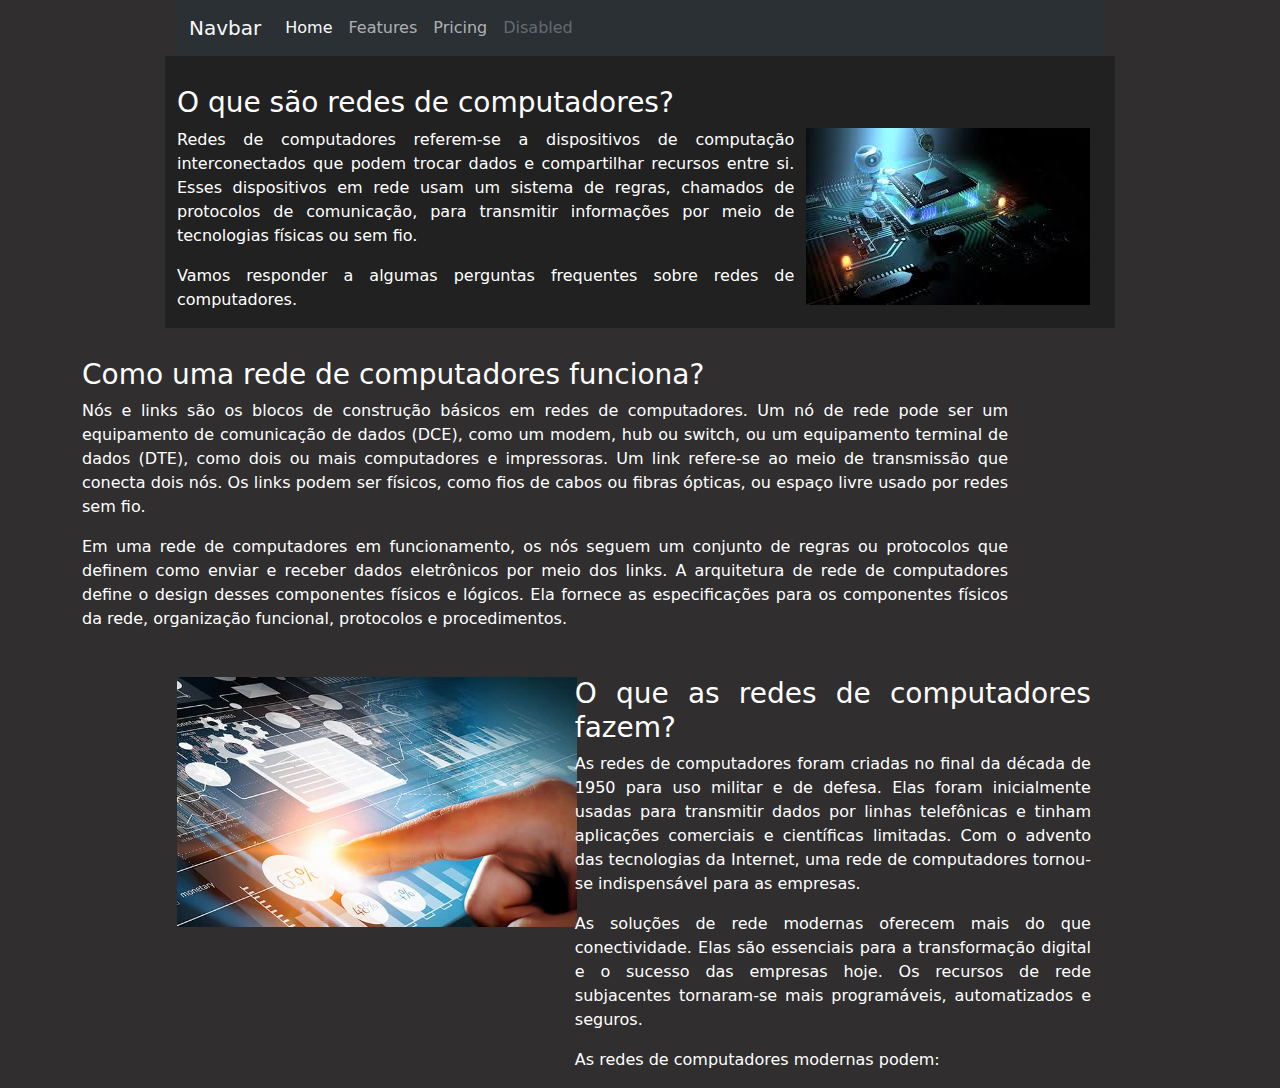
==== index.html @ 8b15fcf3 "the archive" ====
<!DOCTYPE html>
<html lang="pt-br">
<head>
    <meta charset="UTF-8">
    <meta http-equiv="X-UA-Compatible" content="IE=edge">
    <meta name="viewport" content="width=device-width, initial-scale=1.0">
    <link rel="stylesheet" href="css/bootstrap.css">
    <link rel="stylesheet" href="css/estilo.css">
    <title>Document</title>
</head>
<body>
    <div class="container">
        <div class="row">
            <div class="col-sm-1"><!--linha para estilização--></div>
            <div class="col-sm-10">
                <nav class="navbar navbar-expand-lg bg-body-tertiary" data-bs-theme="dark">
                    <div class="container-fluid">
                        <a class="navbar-brand" href="#">Navbar</a>
                        <button class="navbar-toggler" type="button" data-bs-toggle="collapse" data-bs-target="#navbarNav" aria-controls="navbarNav" aria-expanded="false" aria-label="Toggle navigation">
                            <span class="navbar-toggler-icon"></span>
                        </button>
                        <div class="collapse navbar-collapse" id="navbarNav">
                            <ul class="navbar-nav">
                            <li class="nav-item">
                                <a class="nav-link active" aria-current="page" href="#">Home</a>
                            </li>
                            <li class="nav-item">
                                <a class="nav-link" href="#">Features</a>
                            </li>
                            <li class="nav-item">
                                <a class="nav-link" href="#">Pricing</a>
                            </li>
                            <li class="nav-item">
                                <a class="nav-link disabled">Disabled</a>
                            </li>
                            </ul>
                        </div>
                    </div>
                </nav>
            </div>
            <div class="col-sm-1"><!--linha para estilização--></div> 
            
            <div class="col-sm-1"><!--linha para estilização--></div> 
            <div class="col-10 cor-back">
                <div class="margem1"></div>
            </div>
            <div class="col-sm-1"><!--linha para estilização--></div> 
            <div class="col-sm-1"><!--linha para estilização--></div>
            <div class="col-sm-10 cor-back">
                <h3>O que são redes de computadores?</h3>
                <div class="container-fluid">
                    <div class="row">
                        <div class="col-8 p-0">
                            <p>Redes de computadores referem-se a dispositivos de computação interconectados que podem trocar dados e compartilhar recursos entre si. Esses dispositivos em rede usam um sistema de regras, chamados de protocolos de comunicação, para transmitir informações por meio de tecnologias físicas ou sem fio.</p>
                                <p>Vamos responder a algumas perguntas frequentes sobre redes de computadores.</p>
                        </div>
                        <div class="col-4">
                            <img src="img/images.jpg" alt="">
                        </div>
                    </div>
                </div>
            </div>
            <div class="col-sm-1"><!--linha para estilização--></div> 

            <div class="col-sm-1"><!--linha para estilização--></div> 
            <div class="col-10">
                <div class="margem1"></div>
            </div>
            <div class="col-sm-1"><!--linha para estilização--></div>
            <div class="col-sm-10">
                
                <div class="container-fluid">
                    <div class="row">
                        <div class="col-12 p-0">
                            <h3>Como uma rede de computadores funciona?</h3>
                            <p>
                                Nós e links são os blocos de construção básicos em redes de computadores. Um nó de rede pode ser um equipamento de comunicação de dados (DCE), como um modem, hub ou switch, ou um equipamento terminal de dados (DTE), como dois ou mais computadores e impressoras. Um link refere-se ao meio de transmissão que conecta dois nós. Os links podem ser físicos, como fios de cabos ou fibras ópticas, ou espaço livre usado por redes sem fio.                              
                            </p>
                            <p>                             
                                Em uma rede de computadores em funcionamento, os nós seguem um conjunto de regras ou protocolos que definem como enviar e receber dados eletrônicos por meio dos links. A arquitetura de rede de computadores define o design desses componentes físicos e lógicos. Ela fornece as especificações para os componentes físicos da rede, organização funcional, protocolos e procedimentos.
                            </p>
                        </div>
                    </div>
                </div>
            </div>
            <div class="col-sm-1"><!--linha para estilização--></div> 

            <div class="col-sm-1"><!--linha para estilização--></div> 
            <div class="col-12">
                <div class="margem1"></div>
            </div>
            <div class="col-sm-1"><!--linha para estilização--></div>
            <div class="col-sm-10">
                
                <div class="container-fluid">
                    <div class="row">
                        <div class="col-4 p-0">
                            <img class="img-pos" src="img/virus-img-12.jpg" alt="">
                        </div>
                        <div class="col-1"></div>
                        <div class="col-7">
                            <h3>O que as redes de computadores fazem?</h3>
                            <p>As redes de computadores foram criadas no final da década de 1950 para uso militar e de defesa. Elas foram inicialmente usadas para transmitir dados por linhas telefônicas e tinham aplicações comerciais e científicas limitadas. Com o advento das tecnologias da Internet, uma rede de computadores tornou-se indispensável para as empresas.</p>
                            <p>As soluções de rede modernas oferecem mais do que conectividade. Elas são essenciais para a transformação digital e o sucesso das empresas hoje. Os recursos de rede subjacentes tornaram-se mais programáveis, automatizados e seguros.</p>
                            <p>As redes de computadores modernas podem:</p>
                        </div>
                    </div>
                </div>
            </div>
            <div class="col-sm-1"><!--linha para estilização--></div> 
        </div>
    </div>
</body>
</html>
---- css/estilo.css ----
*
{
    margin: 0px;
    padding: 0px;
}
body
{
    background-color: rgb(48, 46, 46);
    color: white;
    text-align: justify;
}
.margem1
{
    margin-top: 30px;
}
.teste
{
    color: blue;
}
.img-pos
{
    height: 250px;
    width: 400px;
}
.cor-back
{
    background-color: rgb(34, 33, 33);
}
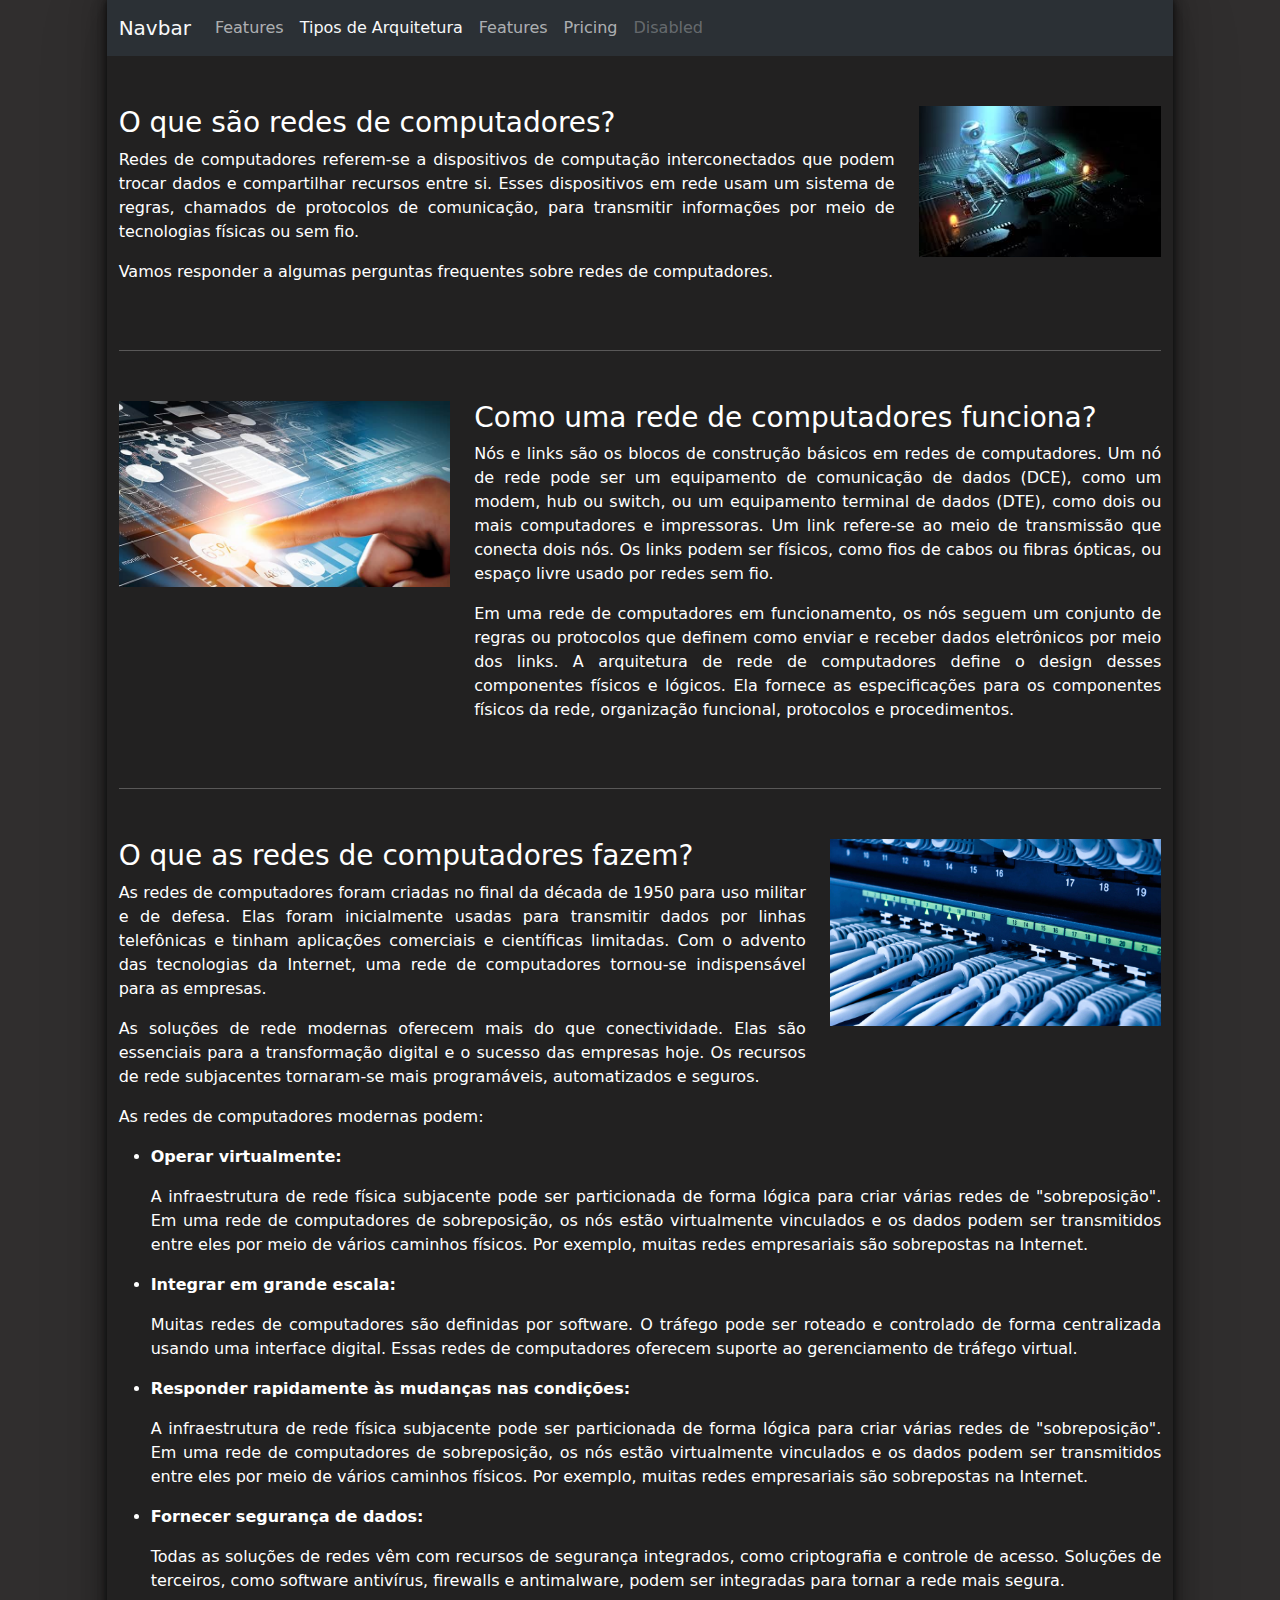
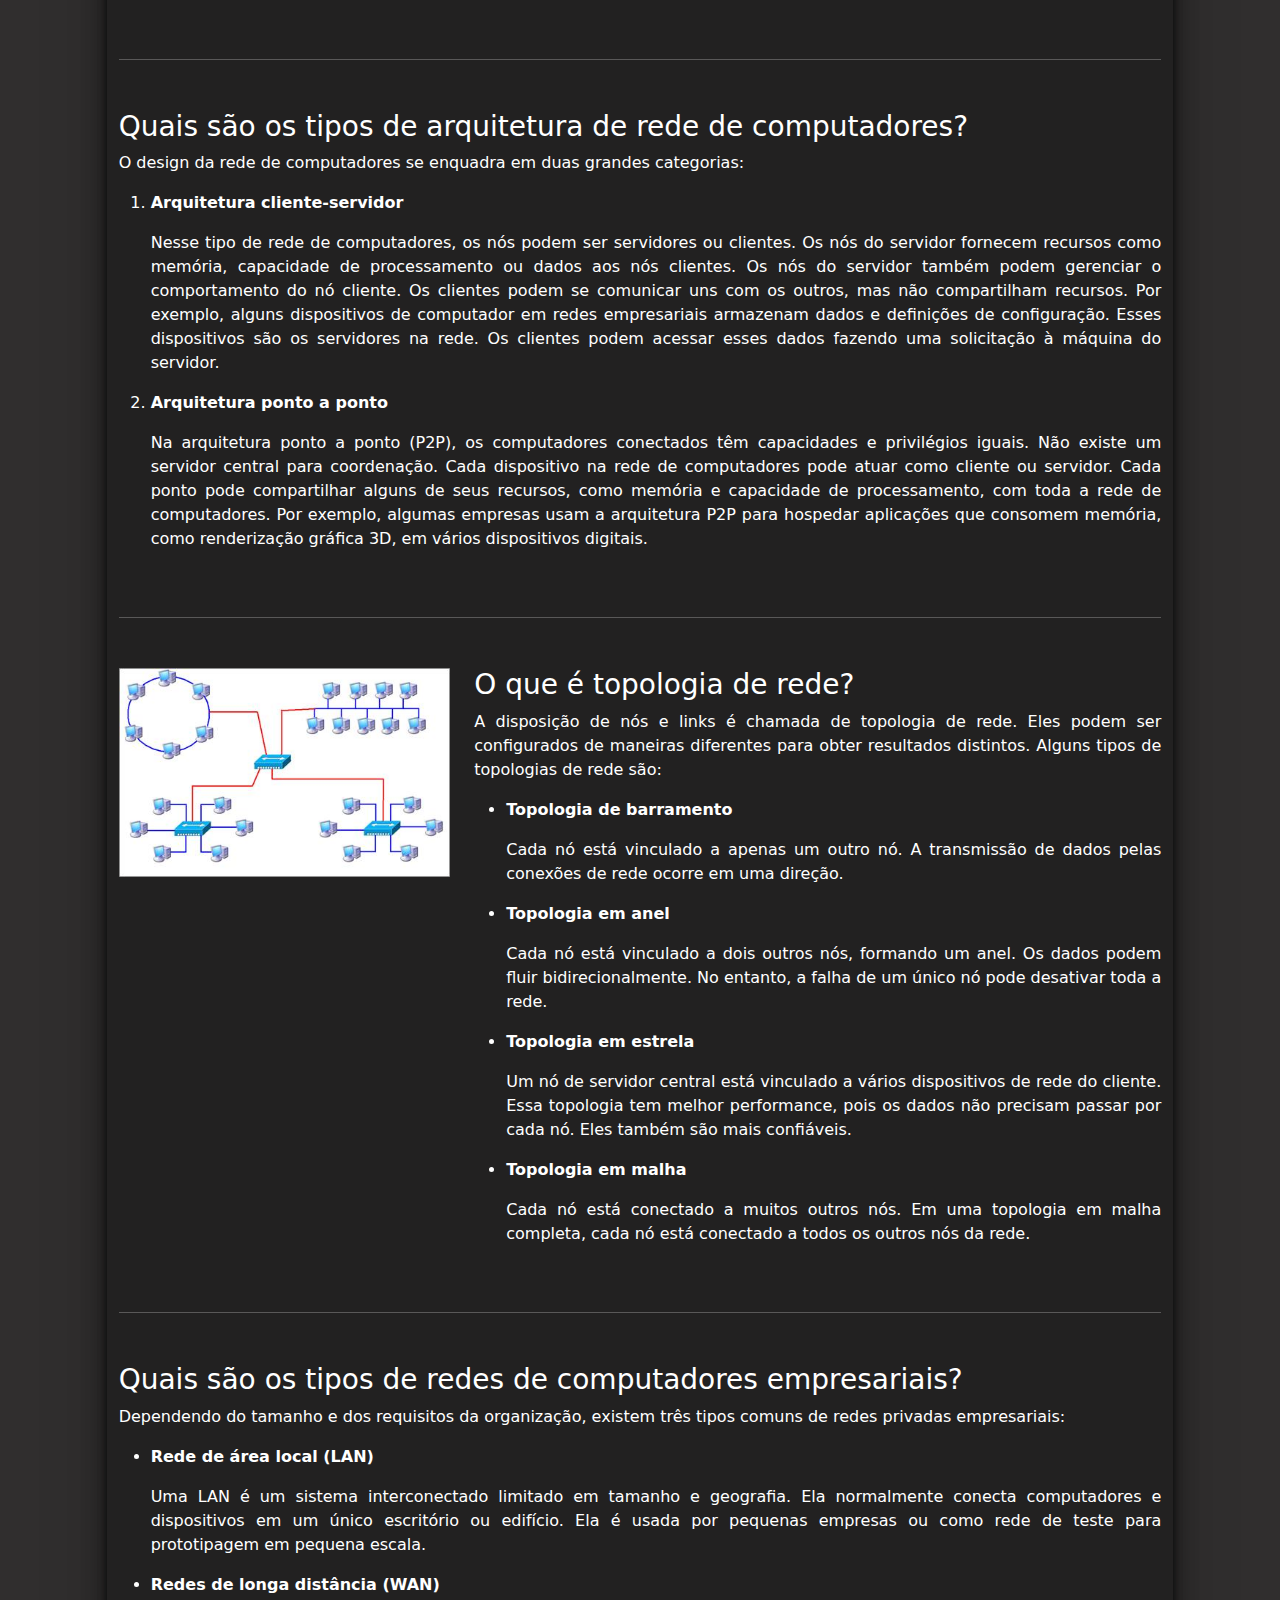
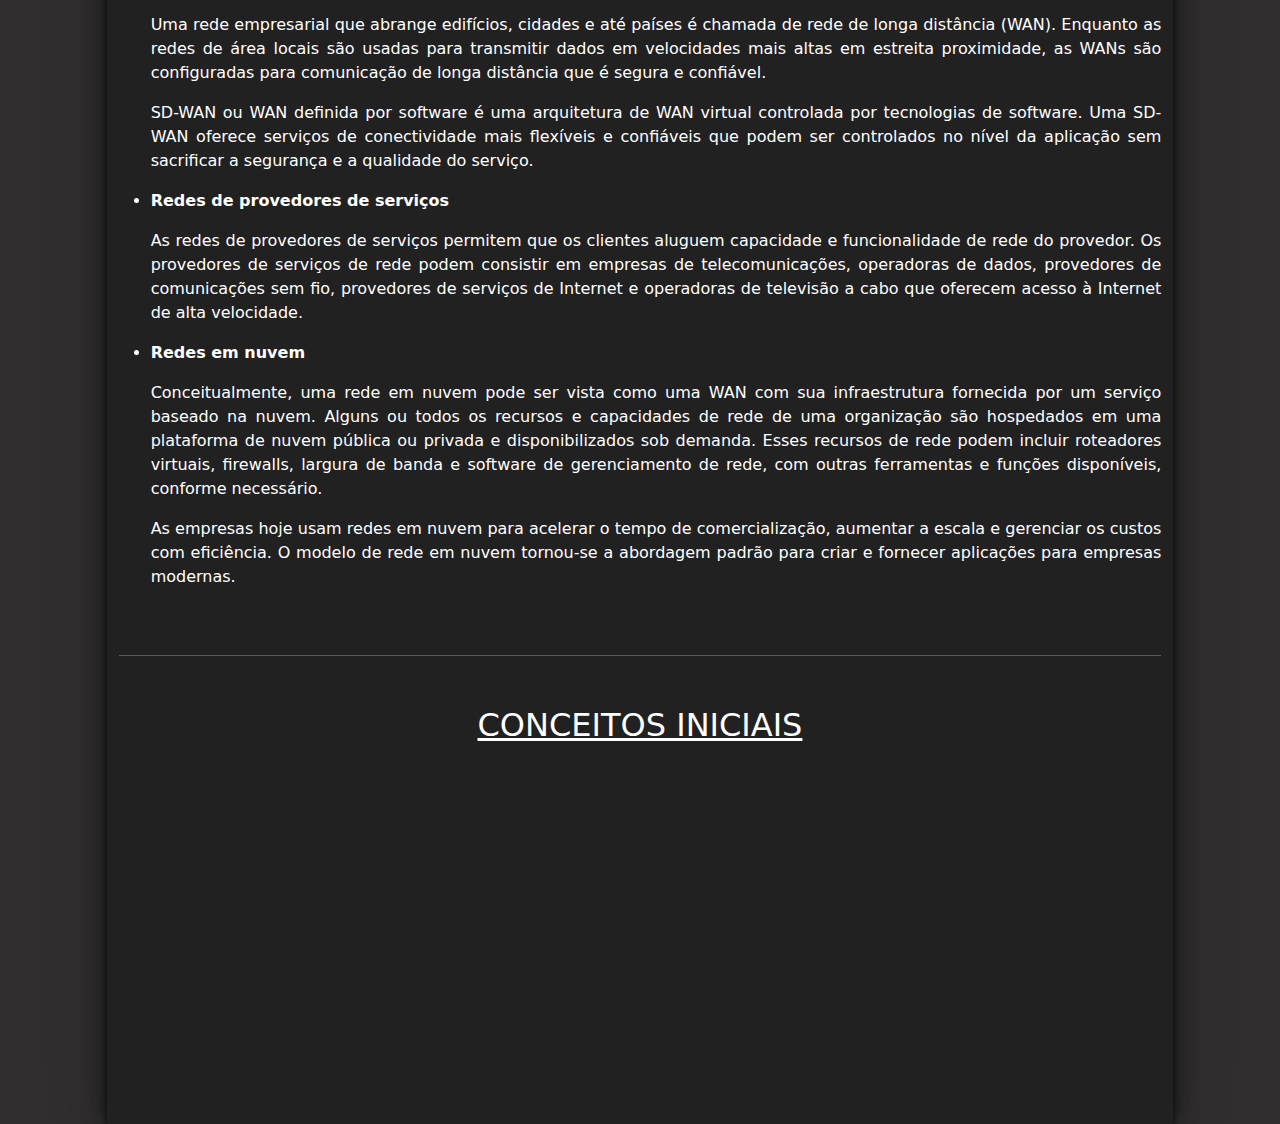
==== commit 81b2e3c1: "new features" ====
--- a/index.html
+++ b/index.html
@@ -6,72 +6,66 @@
     <meta name="viewport" content="width=device-width, initial-scale=1.0">
     <link rel="stylesheet" href="css/bootstrap.css">
     <link rel="stylesheet" href="css/estilo.css">
-    <title>Document</title>
+    <title>Redes</title>
 </head>
 <body>
-    <div class="container">
+    <div class="container-fluid">
         <div class="row">
-            <div class="col-sm-1"><!--linha para estilização--></div>
-            <div class="col-sm-10">
-                <nav class="navbar navbar-expand-lg bg-body-tertiary" data-bs-theme="dark">
-                    <div class="container-fluid">
-                        <a class="navbar-brand" href="#">Navbar</a>
-                        <button class="navbar-toggler" type="button" data-bs-toggle="collapse" data-bs-target="#navbarNav" aria-controls="navbarNav" aria-expanded="false" aria-label="Toggle navigation">
-                            <span class="navbar-toggler-icon"></span>
-                        </button>
-                        <div class="collapse navbar-collapse" id="navbarNav">
-                            <ul class="navbar-nav">
-                            <li class="nav-item">
-                                <a class="nav-link active" aria-current="page" href="#">Home</a>
-                            </li>
-                            <li class="nav-item">
-                                <a class="nav-link" href="#">Features</a>
-                            </li>
-                            <li class="nav-item">
-                                <a class="nav-link" href="#">Pricing</a>
-                            </li>
-                            <li class="nav-item">
-                                <a class="nav-link disabled">Disabled</a>
-                            </li>
-                            </ul>
-                        </div>
-                    </div>
-                </nav>
-            </div>
-            <div class="col-sm-1"><!--linha para estilização--></div> 
-            
-            <div class="col-sm-1"><!--linha para estilização--></div> 
-            <div class="col-10 cor-back">
-                <div class="margem1"></div>
-            </div>
-            <div class="col-sm-1"><!--linha para estilização--></div> 
-            <div class="col-sm-1"><!--linha para estilização--></div>
-            <div class="col-sm-10 cor-back">
-                <h3>O que são redes de computadores?</h3>
-                <div class="container-fluid">
+            <div class="col-sm-1"></div>
+            <div class="col-sm-10 cor-back dentista">
+                <div class="container-fluid p-0">
+                    <!-- Barra de Navegação -->
                     <div class="row">
-                        <div class="col-8 p-0">
+                        <div class="col-sm-12 p-0">
+                            <nav class="navbar navbar-expand-lg bg-body-tertiary" data-bs-theme="dark">
+                                <div class="container-fluid">
+                                    <a class="navbar-brand" href="#">Navbar</a>
+                                    <button class="navbar-toggler" type="button" data-bs-toggle="collapse" data-bs-target="#navbarNav" aria-controls="navbarNav" aria-expanded="false" aria-label="Toggle navigation">
+                                        <span class="navbar-toggler-icon"></span>
+                                    </button>
+                                    <div class="collapse navbar-collapse" id="navbarNav">
+                                        <ul class="navbar-nav">
+                                            <li class="nav-item">
+                                                <a class="nav-link" href="#">Features</a>
+                                            </li>
+                                        <li class="nav-item">
+                                            <a class="nav-link active" href="#arquitetura">Tipos de Arquitetura</a>
+                                        </li>
+                                        <li class="nav-item">
+                                            <a class="nav-link" href="#">Features</a>
+                                        </li>
+                                        <li class="nav-item">
+                                            <a class="nav-link" href="#">Pricing</a>
+                                        </li>
+                                        <li class="nav-item">
+                                            <a class="nav-link disabled">Disabled</a>
+                                        </li>
+                                        </ul>
+                                    </div>
+                                </div>
+                            </nav>
+                        </div>
+                    </div>
+                    <!-- FIM Barra de Navegação -->
+
+                    <!-- mid -->
+                    <div class="row margem-up margem-bottom">
+                        <div class="col-sm-9">
+                            <h3>O que são redes de computadores?</h3>
                             <p>Redes de computadores referem-se a dispositivos de computação interconectados que podem trocar dados e compartilhar recursos entre si. Esses dispositivos em rede usam um sistema de regras, chamados de protocolos de comunicação, para transmitir informações por meio de tecnologias físicas ou sem fio.</p>
-                                <p>Vamos responder a algumas perguntas frequentes sobre redes de computadores.</p>
-                        </div>
-                        <div class="col-4">
-                            <img src="img/images.jpg" alt="">
-                        </div>
-                    </div>
-                </div>
-            </div>
-            <div class="col-sm-1"><!--linha para estilização--></div> 
-
-            <div class="col-sm-1"><!--linha para estilização--></div> 
-            <div class="col-10">
-                <div class="margem1"></div>
-            </div>
-            <div class="col-sm-1"><!--linha para estilização--></div>
-            <div class="col-sm-10">
-                
-                <div class="container-fluid">
-                    <div class="row">
-                        <div class="col-12 p-0">
+                            <p>Vamos responder a algumas perguntas frequentes sobre redes de computadores.</p>
+                        </div>
+                        <div class="col-sm-3">
+                            <img class="img-pos" src="img/images.jpg" alt="">
+                        </div>
+                    </div>
+                    <hr>
+                    <div class="row margem-up margem-bottom">                        
+                        <div class="col-sm-4">
+                            <img class="img-pos" src="img/virus-img-12.jpg" alt="">
+                        </div>
+                        
+                        <div class="col-sm-8 ">
                             <h3>Como uma rede de computadores funciona?</h3>
                             <p>
                                 Nós e links são os blocos de construção básicos em redes de computadores. Um nó de rede pode ser um equipamento de comunicação de dados (DCE), como um modem, hub ou switch, ou um equipamento terminal de dados (DTE), como dois ou mais computadores e impressoras. Um link refere-se ao meio de transmissão que conecta dois nós. Os links podem ser físicos, como fios de cabos ou fibras ópticas, ou espaço livre usado por redes sem fio.                              
@@ -81,33 +75,176 @@
                             </p>
                         </div>
                     </div>
-                </div>
-            </div>
-            <div class="col-sm-1"><!--linha para estilização--></div> 
-
-            <div class="col-sm-1"><!--linha para estilização--></div> 
-            <div class="col-12">
-                <div class="margem1"></div>
-            </div>
-            <div class="col-sm-1"><!--linha para estilização--></div>
-            <div class="col-sm-10">
-                
-                <div class="container-fluid">
-                    <div class="row">
-                        <div class="col-4 p-0">
-                            <img class="img-pos" src="img/virus-img-12.jpg" alt="">
-                        </div>
-                        <div class="col-1"></div>
-                        <div class="col-7">
+                    <hr>
+                    <div class="row margem-up margem-bottom">
+                        <div class="col-sm-8">
                             <h3>O que as redes de computadores fazem?</h3>
                             <p>As redes de computadores foram criadas no final da década de 1950 para uso militar e de defesa. Elas foram inicialmente usadas para transmitir dados por linhas telefônicas e tinham aplicações comerciais e científicas limitadas. Com o advento das tecnologias da Internet, uma rede de computadores tornou-se indispensável para as empresas.</p>
                             <p>As soluções de rede modernas oferecem mais do que conectividade. Elas são essenciais para a transformação digital e o sucesso das empresas hoje. Os recursos de rede subjacentes tornaram-se mais programáveis, automatizados e seguros.</p>
                             <p>As redes de computadores modernas podem:</p>
                         </div>
-                    </div>
+                        <div class="col-sm-4">
+                            <img class="img-pos" src="img/suporte-em-rede-TI.jpg" alt="">
+                        </div>
+                        <div class="col-sm-12">
+                            <ul>
+                                <li>
+                                    <p>
+                                        <b>Operar virtualmente:</b>
+                                        <br>
+                                        <p>A infraestrutura de rede física subjacente pode ser particionada de forma lógica para criar várias redes de "sobreposição". Em uma rede de computadores de sobreposição, os nós estão virtualmente vinculados e os dados podem ser transmitidos entre eles por meio de vários caminhos físicos. Por exemplo, muitas redes empresariais são sobrepostas na Internet.</p>
+                                    </p>
+                                </li>
+                                <li>
+                                    <p>
+                                        <b>Integrar em grande escala:</b>
+                                        <br>
+                                        <p>Muitas redes de computadores são definidas por software. O tráfego pode ser roteado e controlado de forma centralizada usando uma interface digital. Essas redes de computadores oferecem suporte ao gerenciamento de tráfego virtual.</p>
+                                    </p>
+                                </li>
+                                <li>
+                                    <p>
+                                        <b>Responder rapidamente às mudanças nas condições:</b>
+                                        <br>
+                                        <p>A infraestrutura de rede física subjacente pode ser particionada de forma lógica para criar várias redes de "sobreposição". Em uma rede de computadores de sobreposição, os nós estão virtualmente vinculados e os dados podem ser transmitidos entre eles por meio de vários caminhos físicos. Por exemplo, muitas redes empresariais são sobrepostas na Internet.</p>
+                                    </p>
+                                </li>
+                                <li>
+                                    <p>
+                                        <b>Fornecer segurança de dados:</b>
+                                        <br>
+                                        <p>Todas as soluções de redes vêm com recursos de segurança integrados, como criptografia e controle de acesso. Soluções de terceiros, como software antivírus, firewalls e antimalware, podem ser integradas para tornar a rede mais segura.</p>
+                                    </p>
+                                </li>
+                                
+                            </ul>
+                        </div>
+                    </div>
+                    <hr>
+                    <div class="row margem-up margem-bottom">
+                        <div class="col-sm-12">
+                            <a name="arquitetura"></a>
+                            <h3>Quais são os tipos de arquitetura de rede de computadores?</h3>
+                            <p>O design da rede de computadores se enquadra em duas grandes categorias:</p>
+                            <ol>
+                                <li>
+                                    <p>
+                                        <b>Arquitetura cliente-servidor</b>
+                                        <br>
+                                        <p>Nesse tipo de rede de computadores, os nós podem ser servidores ou clientes. Os nós do servidor fornecem recursos como memória, capacidade de processamento ou dados aos nós clientes. Os nós do servidor também podem gerenciar o comportamento do nó cliente. Os clientes podem se comunicar uns com os outros, mas não compartilham recursos. Por exemplo, alguns dispositivos de computador em redes empresariais armazenam dados e definições de configuração. Esses dispositivos são os servidores na rede. Os clientes podem acessar esses dados fazendo uma solicitação à máquina do servidor.</p>
+                                    </p>
+                                </li>
+                                <li>
+                                    <p>
+                                        <b>Arquitetura ponto a ponto</b>
+                                        <br>
+                                        <p>Na arquitetura ponto a ponto (P2P), os computadores conectados têm capacidades e privilégios iguais. Não existe um servidor central para coordenação. Cada dispositivo na rede de computadores pode atuar como cliente ou servidor. Cada ponto pode compartilhar alguns de seus recursos, como memória e capacidade de processamento, com toda a rede de computadores. Por exemplo, algumas empresas usam a arquitetura P2P para hospedar aplicações que consomem memória, como renderização gráfica 3D, em vários dispositivos digitais.</p>
+                                    </p>
+                                </li>                                
+                            </ol>
+                        </div>
+                    </div>
+                    <hr>
+                    <div class="row margem-up margem-bottom">
+                        <div class="col-sm-4">
+                            <img class="img-pos" src="img/tutorialrcompam_figura7.jpg" alt="">
+                        </div>
+                        <div class="col-sm-8">
+                            <h3>O que é topologia de rede?</h3>
+                            <p>A disposição de nós e links é chamada de topologia de rede. Eles podem ser configurados de maneiras diferentes para obter resultados distintos. Alguns tipos de topologias de rede são:</p>
+                            <ul>
+                                <li>
+                                    <p>
+                                        <b>Topologia de barramento</b>
+                                        <br>
+                                        <p>Cada nó está vinculado a apenas um outro nó. A transmissão de dados pelas conexões de rede ocorre em uma direção.</p>
+                                    </p>
+                                </li>
+                                <li>
+                                    <p>
+                                        <b>Topologia em anel</b>
+                                        <br>
+                                        <p>Cada nó está vinculado a dois outros nós, formando um anel. Os dados podem fluir bidirecionalmente. No entanto, a falha de um único nó pode desativar toda a rede.</p>
+                                    </p>
+                                </li>
+                                <li>
+                                    <p>
+                                        <b>Topologia em estrela</b>
+                                        <br>
+                                        <p>Um nó de servidor central está vinculado a vários dispositivos de rede do cliente. Essa topologia tem melhor performance, pois os dados não precisam passar por cada nó. Eles também são mais confiáveis.</p>
+                                    </p>
+                                </li>
+                                <li>
+                                    <p>
+                                        <b>Topologia em malha</b>
+                                        <br>
+                                        <p>Cada nó está conectado a muitos outros nós. Em uma topologia em malha completa, cada nó está conectado a todos os outros nós da rede.</p>
+                                    </p>
+                                </li>
+                            </ul>
+                        </div>
+                    </div>
+                    <hr>
+                    <div class="row margem-up margem-bottom">
+                        <div class="col-sm-12">
+                            <h3>Quais são os tipos de redes de computadores empresariais?</h3>
+                            <p>Dependendo do tamanho e dos requisitos da organização, existem três tipos comuns de redes privadas empresariais:</p>
+                            <ul>
+                                <li>
+                                    <p>
+                                        <b>Rede de área local (LAN)</b>
+                                        <br>
+                                        <p>Uma LAN é um sistema interconectado limitado em tamanho e geografia. Ela normalmente conecta computadores e dispositivos em um único escritório ou edifício. Ela é usada por pequenas empresas ou como rede de teste para prototipagem em pequena escala.</p>
+                                    </p>
+                                </li>
+                                <li>
+                                    <p>
+                                        <b>Redes de longa distância (WAN)</b>
+                                        <br>
+                                        <p>Uma rede empresarial que abrange edifícios, cidades e até países é chamada de rede de longa distância (WAN). Enquanto as redes de área locais são usadas para transmitir dados em velocidades mais altas em estreita proximidade, as WANs são configuradas para comunicação de longa distância que é segura e confiável.</p>
+                                        <p>SD-WAN ou WAN definida por software é uma arquitetura de WAN virtual controlada por tecnologias de software. Uma SD-WAN oferece serviços de conectividade mais flexíveis e confiáveis que podem ser controlados no nível da aplicação sem sacrificar a segurança e a qualidade do serviço.</p>                                                
+                                    </p>
+                                </li>                                
+                                <li>
+                                    <p>
+                                        <b>Redes de provedores de serviços</b>
+                                        <br>
+                                        <p>As redes de provedores de serviços permitem que os clientes aluguem capacidade e funcionalidade de rede do provedor. Os provedores de serviços de rede podem consistir em empresas de telecomunicações, operadoras de dados, provedores de comunicações sem fio, provedores de serviços de Internet e operadoras de televisão a cabo que oferecem acesso à Internet de alta velocidade.</p>
+                                    </p>
+                                </li>
+                                <li>
+                                    <p>
+                                        <b>Redes em nuvem</b>
+                                        <br>                                      
+                                        <p>Conceitualmente, uma rede em nuvem pode ser vista como uma WAN com sua infraestrutura fornecida por um serviço baseado na nuvem. Alguns ou todos os recursos e capacidades de rede de uma organização são hospedados em uma plataforma de nuvem pública ou privada e disponibilizados sob demanda. Esses recursos de rede podem incluir roteadores virtuais, firewalls, largura de banda e software de gerenciamento de rede, com outras ferramentas e funções disponíveis, conforme necessário.</p>
+                                        <p>As empresas hoje usam redes em nuvem para acelerar o tempo de comercialização, aumentar a escala e gerenciar os custos com eficiência. O modelo de rede em nuvem tornou-se a abordagem padrão para criar e fornecer aplicações para empresas modernas.</p>                                                
+                                    </p>
+                                </li>                                
+                            </ul>
+                        </div>
+                    </div>
+                    <!-- FIM mid -->  
+                    <hr>
+                    <!-- Video -->  
+                    <div class="row margem-bottom margem-up">
+                        <div class="col-sm-2"></div>
+                        <div class="col-sm-8">
+                            <h2 class="text-center"><u>CONCEITOS INICIAIS</u></h2>
+                            <iframe
+                            width="100%" 
+                            height="315" 
+                            src="https://www.youtube.com/embed/LVtc3rgirGs" title="YouTube video player" 
+                            frameborder="0" 
+                            allow="accelerometer; autoplay; clipboard-write; encrypted-media; gyroscope; picture-in-picture; web-share" 
+                            allowfullscreen>
+                            </iframe>
+                        </div>
+                        <div class="col-sm-2"></div>
+                    </div>
+                    <!-- FIM Video -->  
                 </div>
             </div>
-            <div class="col-sm-1"><!--linha para estilização--></div> 
+            <div class="col-sm-1"></div>
         </div>
     </div>
 </body>
--- a/css/estilo.css
+++ b/css/estilo.css
@@ -9,20 +9,48 @@
     color: white;
     text-align: justify;
 }
-.margem1
+.margem-up
 {
-    margin-top: 30px;
+    margin-top: 50px;
+}
+.margem-bottom
+{
+    margin-bottom: 50px;
 }
 .teste
 {
-    color: blue;
+    /* background-color: blue; */
+    padding-left: 30px;
 }
+.teste1
+{
+    margin-left: -30px;
+}
+.teste2
+{
+    background-color: green;
+}
+
 .img-pos
 {
-    height: 250px;
-    width: 400px;
+    /* height: 250px;
+    width: 400px; */
+    height: auto;
+    width: 100%;
 }
 .cor-back
 {
     background-color: rgb(34, 33, 33);
 }
+.dentista
+{
+    box-shadow:
+    0px 0px 3.9px rgba(0, 0, 0, 0.31),
+    0px 0px 8.5px rgba(0, 0, 0, 0.356),
+    0px 0px 14.6px rgba(0, 0, 0, 0.308),
+    0px 0px 23.5px rgba(0, 0, 0, 0.245),
+    0px 0px 38.5px rgba(0, 0, 0, 0.171),
+    0px 0px 77px rgba(0, 0, 0, 0.09)
+  ;
+}
+
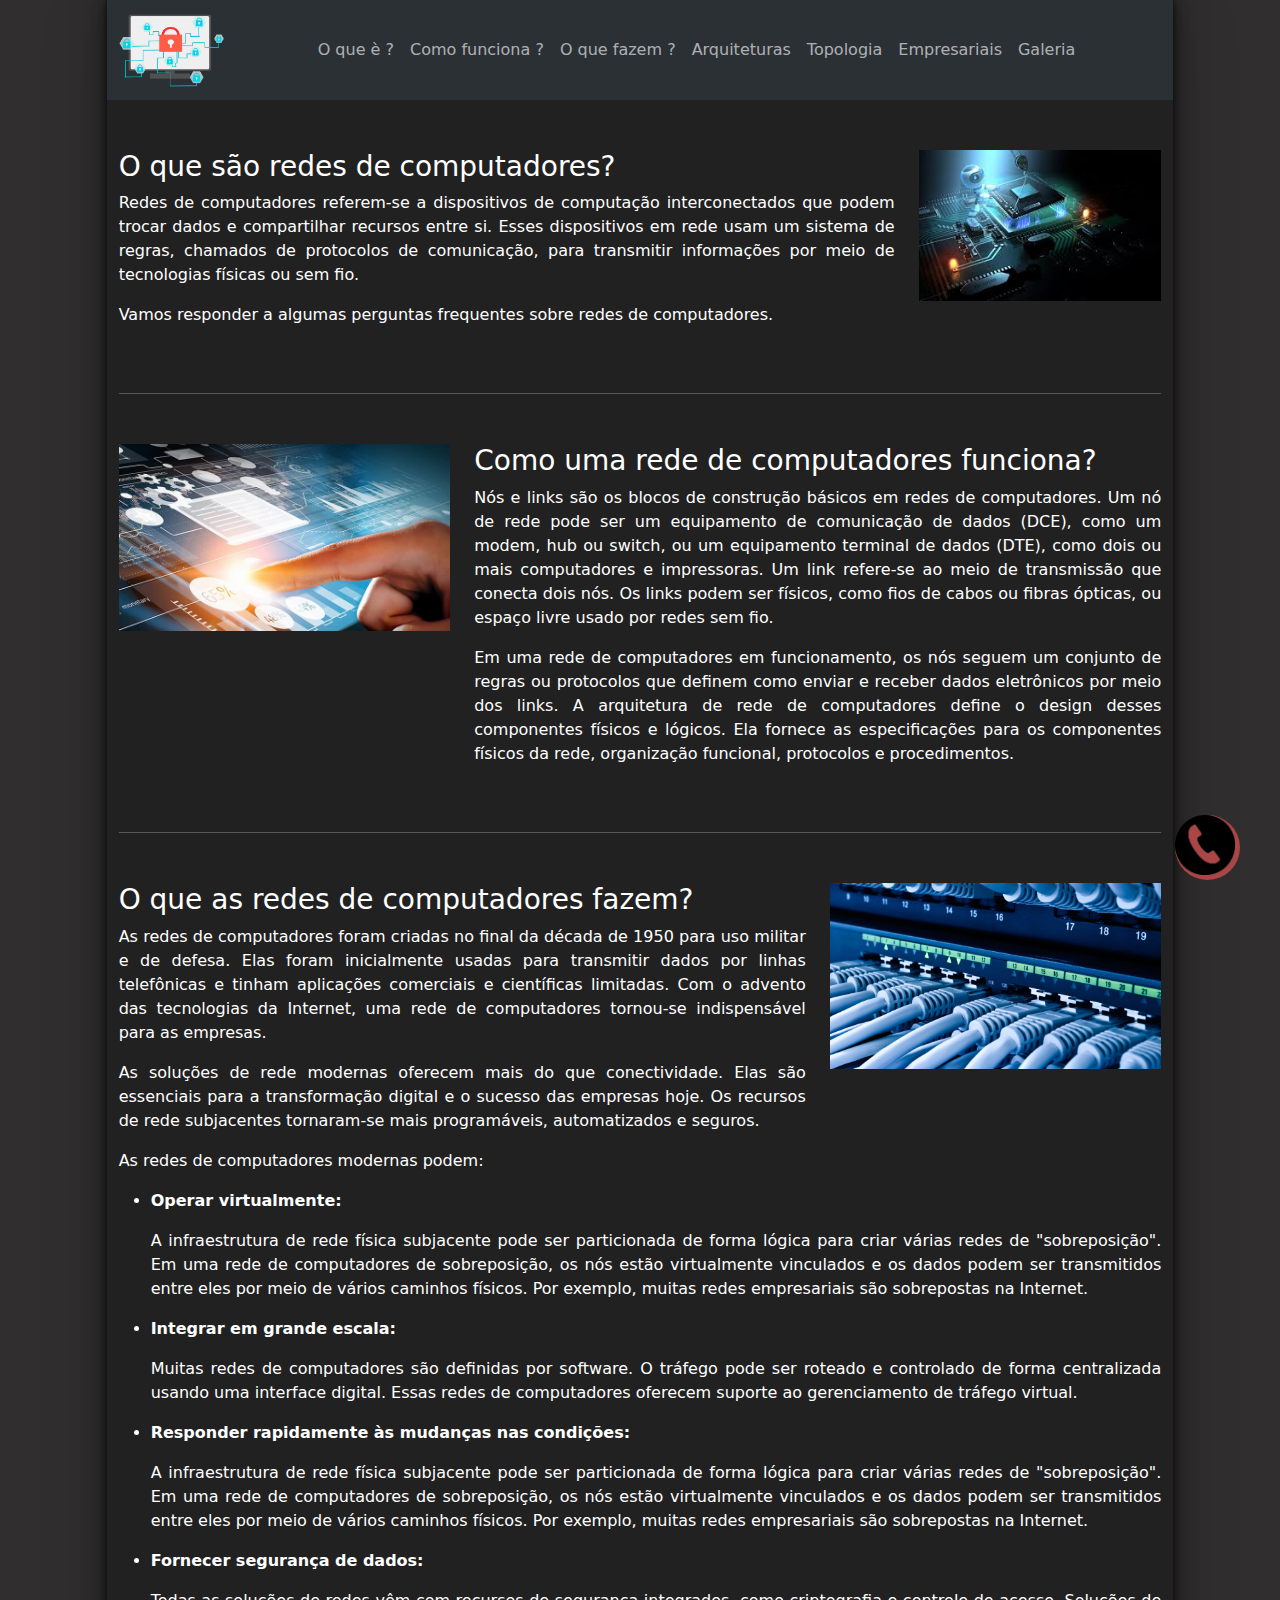
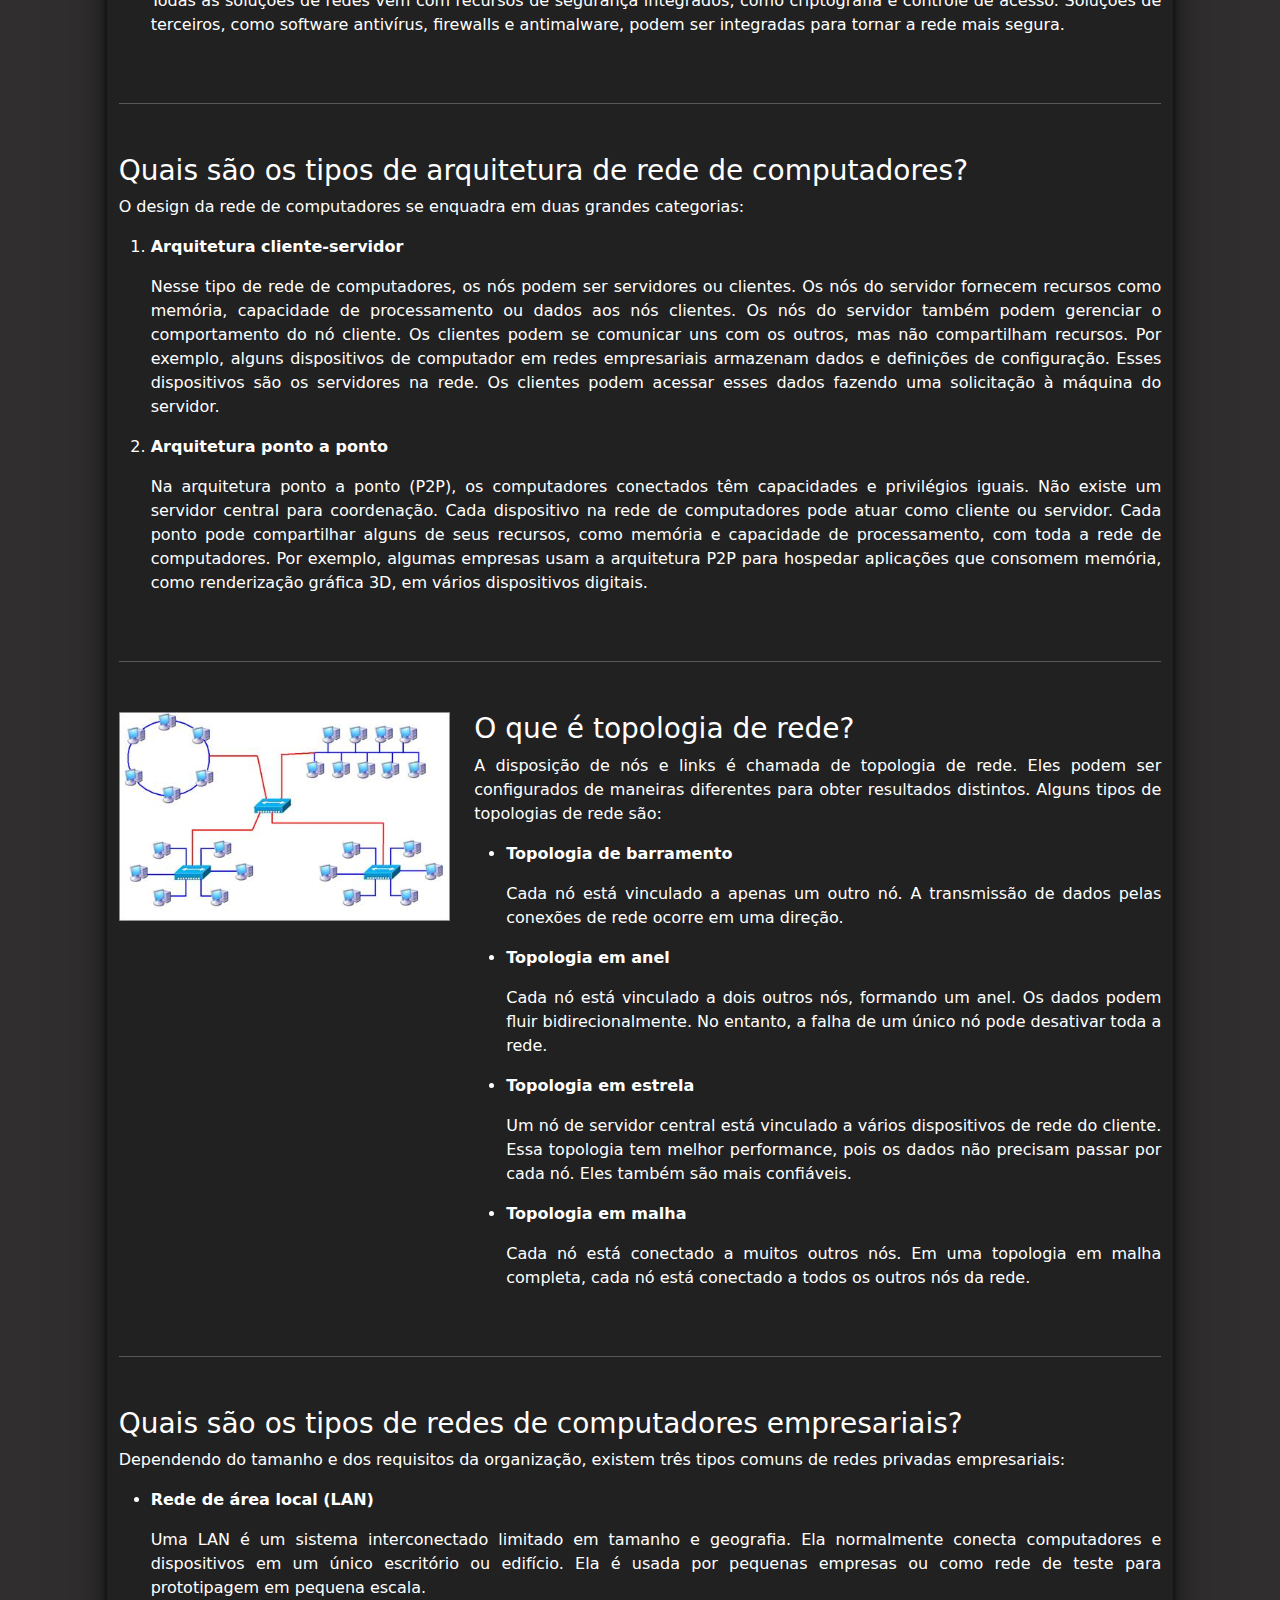
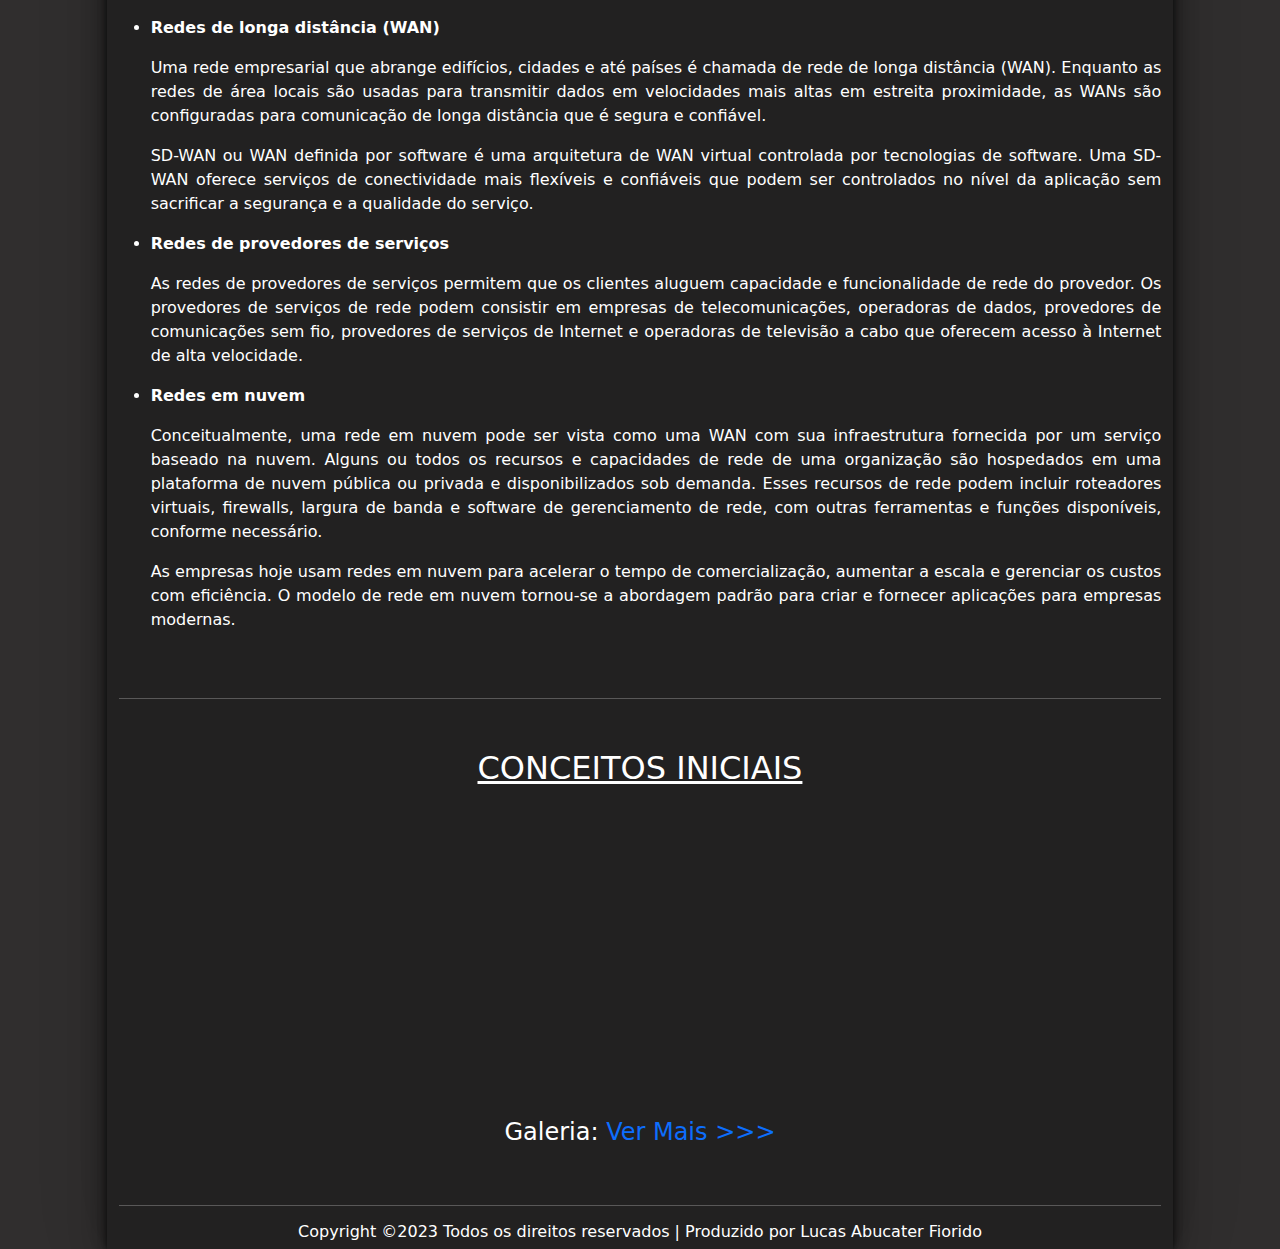
==== commit a9e66ec8: "objetive complete" ====
--- a/index.html
+++ b/index.html
@@ -9,37 +9,46 @@
     <title>Redes</title>
 </head>
 <body>
+    <div class="pos-icone-contato fundo-icone-contato">
+        <a href="http://localhost/projetos/gitHub/ads-atvd/pages/contato.html" >
+            <img class="icone-contato" src="img/contato.png" alt="">
+        </a>
+    </div>  
+
     <div class="container-fluid">
         <div class="row">
             <div class="col-sm-1"></div>
-            <div class="col-sm-10 cor-back dentista">
+            <div class="col-sm-10 cor-back sombra">
                 <div class="container-fluid p-0">
                     <!-- Barra de Navegação -->
                     <div class="row">
                         <div class="col-sm-12 p-0">
                             <nav class="navbar navbar-expand-lg bg-body-tertiary" data-bs-theme="dark">
                                 <div class="container-fluid">
-                                    <a class="navbar-brand" href="#">Navbar</a>
-                                    <button class="navbar-toggler" type="button" data-bs-toggle="collapse" data-bs-target="#navbarNav" aria-controls="navbarNav" aria-expanded="false" aria-label="Toggle navigation">
-                                        <span class="navbar-toggler-icon"></span>
-                                    </button>
+                                    <div class="navbar-brand" href="#"><img class="ic-pos" src="img/redes.png" alt=""></div>
                                     <div class="collapse navbar-collapse" id="navbarNav">
                                         <ul class="navbar-nav">
                                             <li class="nav-item">
-                                                <a class="nav-link" href="#">Features</a>
-                                            </li>
-                                        <li class="nav-item">
-                                            <a class="nav-link active" href="#arquitetura">Tipos de Arquitetura</a>
-                                        </li>
-                                        <li class="nav-item">
-                                            <a class="nav-link" href="#">Features</a>
-                                        </li>
-                                        <li class="nav-item">
-                                            <a class="nav-link" href="#">Pricing</a>
-                                        </li>
-                                        <li class="nav-item">
-                                            <a class="nav-link disabled">Disabled</a>
-                                        </li>
+                                                <a class="nav-link" href="#oqE">O que è ?</a>
+                                            </li>
+                                            <li class="nav-item">
+                                                <a class="nav-link" href="#comoFunc">Como funciona ?</a>
+                                            </li>
+                                            <li class="nav-item">
+                                                <a class="nav-link" href="#oqFaz">O que fazem ?</a>
+                                            </li>
+                                            <li class="nav-item">
+                                                <a class="nav-link" href="#arquitetura">Arquiteturas</a>
+                                            </li>
+                                            <li class="nav-item">
+                                                <a class="nav-link" href="#topo">Topologia</a>
+                                            </li>
+                                            <li class="nav-item">
+                                                <a class="nav-link" href="#empres">Empresariais</a>
+                                            </li>
+                                            <li class="nav-item">
+                                                <a class="nav-link" href="#video">Galeria</a>
+                                            </li>
                                         </ul>
                                     </div>
                                 </div>
@@ -51,6 +60,7 @@
                     <!-- mid -->
                     <div class="row margem-up margem-bottom">
                         <div class="col-sm-9">
+                            <a name="oqE"></a>
                             <h3>O que são redes de computadores?</h3>
                             <p>Redes de computadores referem-se a dispositivos de computação interconectados que podem trocar dados e compartilhar recursos entre si. Esses dispositivos em rede usam um sistema de regras, chamados de protocolos de comunicação, para transmitir informações por meio de tecnologias físicas ou sem fio.</p>
                             <p>Vamos responder a algumas perguntas frequentes sobre redes de computadores.</p>
@@ -66,6 +76,7 @@
                         </div>
                         
                         <div class="col-sm-8 ">
+                            <a name="comoFunc"></a>
                             <h3>Como uma rede de computadores funciona?</h3>
                             <p>
                                 Nós e links são os blocos de construção básicos em redes de computadores. Um nó de rede pode ser um equipamento de comunicação de dados (DCE), como um modem, hub ou switch, ou um equipamento terminal de dados (DTE), como dois ou mais computadores e impressoras. Um link refere-se ao meio de transmissão que conecta dois nós. Os links podem ser físicos, como fios de cabos ou fibras ópticas, ou espaço livre usado por redes sem fio.                              
@@ -78,6 +89,7 @@
                     <hr>
                     <div class="row margem-up margem-bottom">
                         <div class="col-sm-8">
+                            <a name="oqFaz"></a>
                             <h3>O que as redes de computadores fazem?</h3>
                             <p>As redes de computadores foram criadas no final da década de 1950 para uso militar e de defesa. Elas foram inicialmente usadas para transmitir dados por linhas telefônicas e tinham aplicações comerciais e científicas limitadas. Com o advento das tecnologias da Internet, uma rede de computadores tornou-se indispensável para as empresas.</p>
                             <p>As soluções de rede modernas oferecem mais do que conectividade. Elas são essenciais para a transformação digital e o sucesso das empresas hoje. Os recursos de rede subjacentes tornaram-se mais programáveis, automatizados e seguros.</p>
@@ -150,6 +162,7 @@
                             <img class="img-pos" src="img/tutorialrcompam_figura7.jpg" alt="">
                         </div>
                         <div class="col-sm-8">
+                            <a name="topo"></a>
                             <h3>O que é topologia de rede?</h3>
                             <p>A disposição de nós e links é chamada de topologia de rede. Eles podem ser configurados de maneiras diferentes para obter resultados distintos. Alguns tipos de topologias de rede são:</p>
                             <ul>
@@ -187,6 +200,7 @@
                     <hr>
                     <div class="row margem-up margem-bottom">
                         <div class="col-sm-12">
+                            <a name="empres"></a>
                             <h3>Quais são os tipos de redes de computadores empresariais?</h3>
                             <p>Dependendo do tamanho e dos requisitos da organização, existem três tipos comuns de redes privadas empresariais:</p>
                             <ul>
@@ -230,6 +244,7 @@
                         <div class="col-sm-2"></div>
                         <div class="col-sm-8">
                             <h2 class="text-center"><u>CONCEITOS INICIAIS</u></h2>
+                            <a name="video"></a>
                             <iframe
                             width="100%" 
                             height="315" 
@@ -238,10 +253,15 @@
                             allow="accelerometer; autoplay; clipboard-write; encrypted-media; gyroscope; picture-in-picture; web-share" 
                             allowfullscreen>
                             </iframe>
+                            <h4 class="text-center"> Galeria: <a href="pages/Galeria.html">Ver Mais >>></a></h4>
                         </div>
                         <div class="col-sm-2"></div>
                     </div>
                     <!-- FIM Video -->  
+                    <hr>
+                    <!-- Rodape -->  
+                    <h6 class="text-center">Copyright ©2023 Todos os direitos reservados | Produzido por Lucas Abucater Fiorido</h6>
+                    <!-- FIM Rodape -->  
                 </div>
             </div>
             <div class="col-sm-1"></div>
--- a/css/estilo.css
+++ b/css/estilo.css
@@ -1,25 +1,24 @@
-*
+*               /*  config gerais */
 {
     margin: 0px;
     padding: 0px;
 }
-body
+body            /*  config do body */
 {
     background-color: rgb(48, 46, 46);
     color: white;
     text-align: justify;
 }
-.margem-up
+.margem-up          /*  margem de cima  */
 {
     margin-top: 50px;
 }
-.margem-bottom
+.margem-bottom          /*  margem de baixo  */
 {
     margin-bottom: 50px;
 }
 .teste
 {
-    /* background-color: blue; */
     padding-left: 30px;
 }
 .teste1
@@ -28,21 +27,42 @@
 }
 .teste2
 {
-    background-color: green;
+    margin-left: -60px;
 }
 
-.img-pos
+.img-pos                /*  configuracao das imagens da tela principal */
 {
     /* height: 250px;
     width: 400px; */
     height: auto;
     width: 100%;
 }
-.cor-back
+.ic-pos                     /*  config da posição e dimensao do icone da tela principal */
+{
+    height: auto;
+    width: 105px;
+    margin-right: 70px;
+    /* height: auto;
+    width: 100%; */
+}
+.ic-pos-galeria                 /* config da posição e dimensao do icone da galeria */
+{
+    height: auto;
+    width: 150px;
+    margin-right: 70px;
+}
+.cor-back               /*  cor do fundo principal */
 {
     background-color: rgb(34, 33, 33);
 }
-.dentista
+.cor-back a
+{
+    text-decoration: inherit;
+}
+.cor-back a:hover{              /* hover dos links da pagina principal*/
+    color: red;
+}
+.sombra             /* sombra da pagina principal */
 {
     box-shadow:
     0px 0px 3.9px rgba(0, 0, 0, 0.31),
@@ -53,4 +73,53 @@
     0px 0px 77px rgba(0, 0, 0, 0.09)
   ;
 }
-
+.icone-contato        /* redimensionar o icone do contato */
+{
+    width: 60px;
+    height: 60px;
+}
+.pos-icone-contato        /* posicionar o icone do contato */
+{
+    position: fixed;    
+    z-index: 999;
+    right: 40px;
+    bottom: 20px;
+}
+.fundo-icone-contato            /* fundo do icone do contato */
+{
+    background-color: rgb(170, 70, 70); 
+    border-radius: 100%; 
+    width: 65px; 
+    height: 65px;
+    margin: auto;
+}
+.icone-voltar        /* redimensionar o icone do voltar */
+{
+    width: 60px;
+    height: 60px;
+}
+.pos-icone-voltar        /* posicionar o icone do voltar */
+{
+    position: absolute;    
+    z-index: 999;
+    right: 20px;
+    top: 60px;
+}
+.icone-voltar:hover        /* hover o icone do voltar */
+{
+    width: 65px;
+    height: 65px;
+}
+.fundo-icone-voltar
+{
+    background-color: rgb(170, 70, 70); 
+    border-radius: 100%; 
+    width: 60px; 
+    height: 60px;
+    margin: auto;
+}
+.fundo-icone-voltar:hover
+{
+    width: 65px;
+    height: 65px;
+}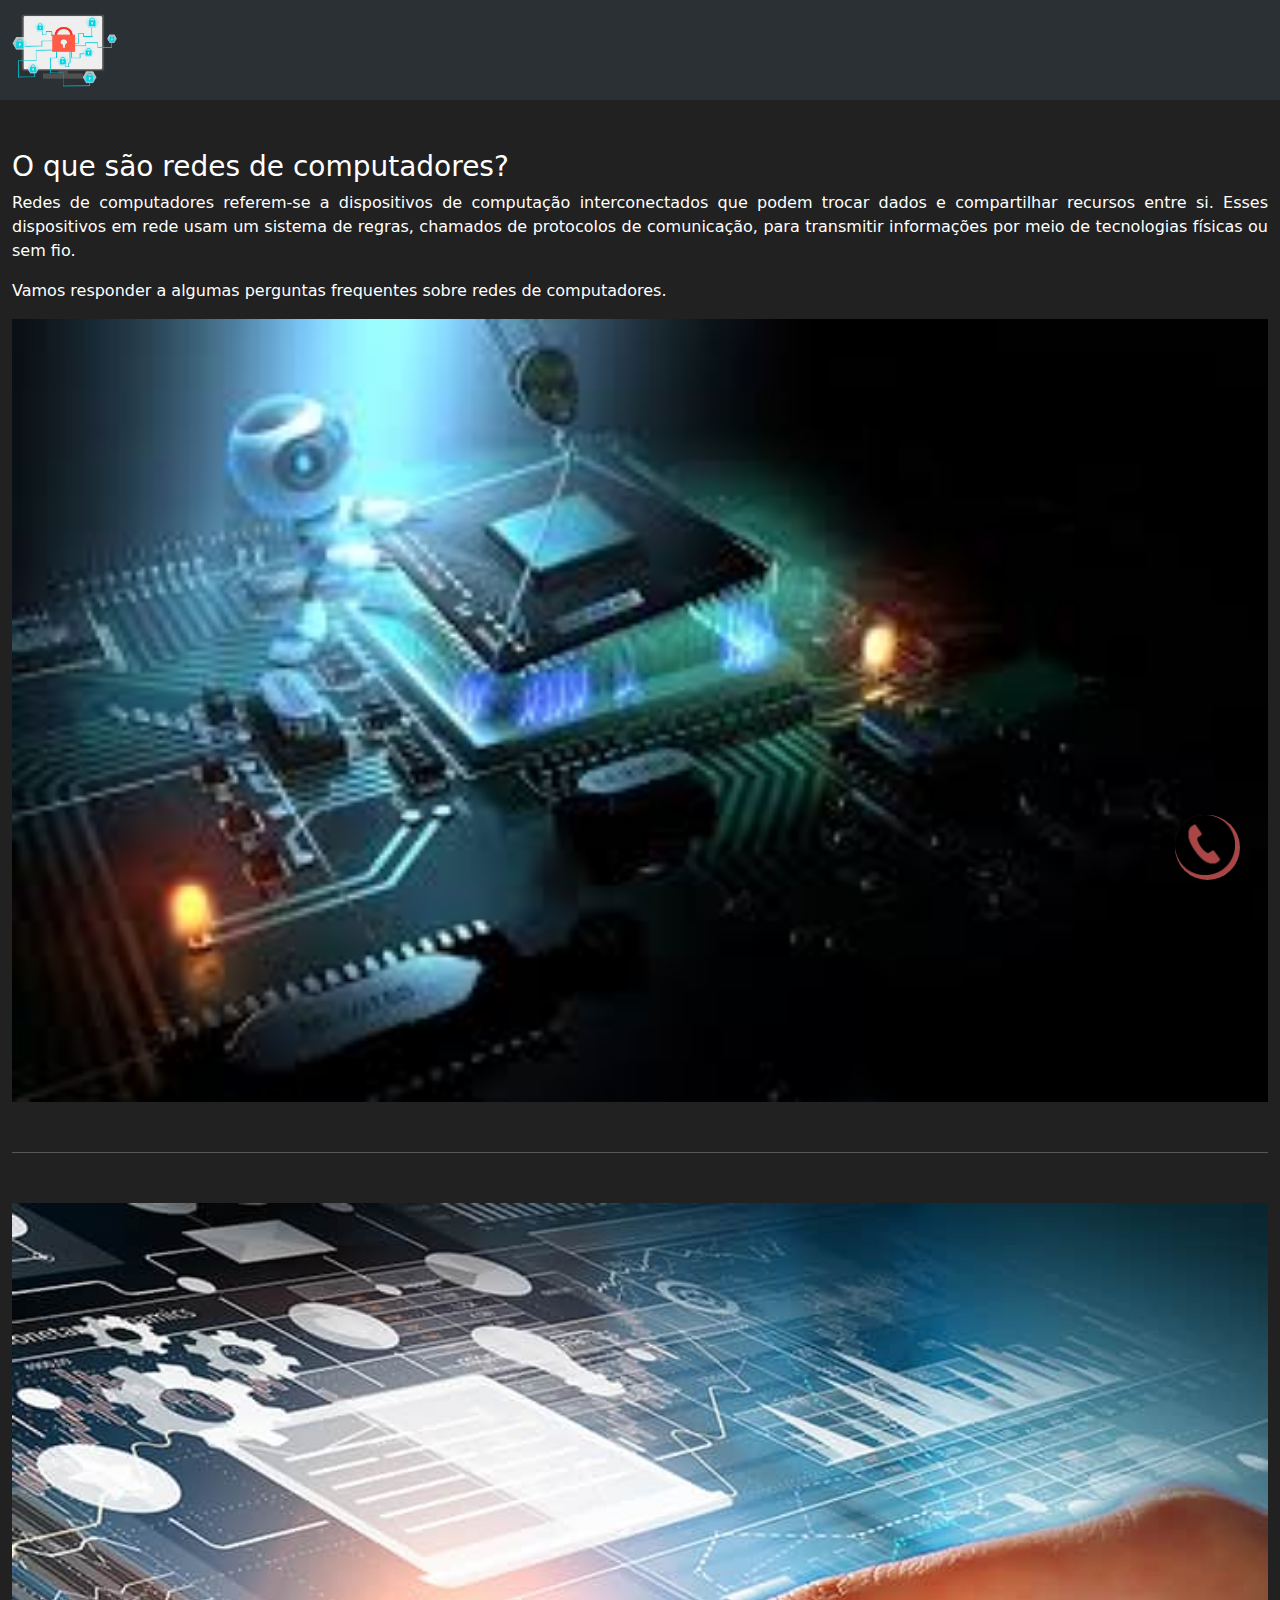
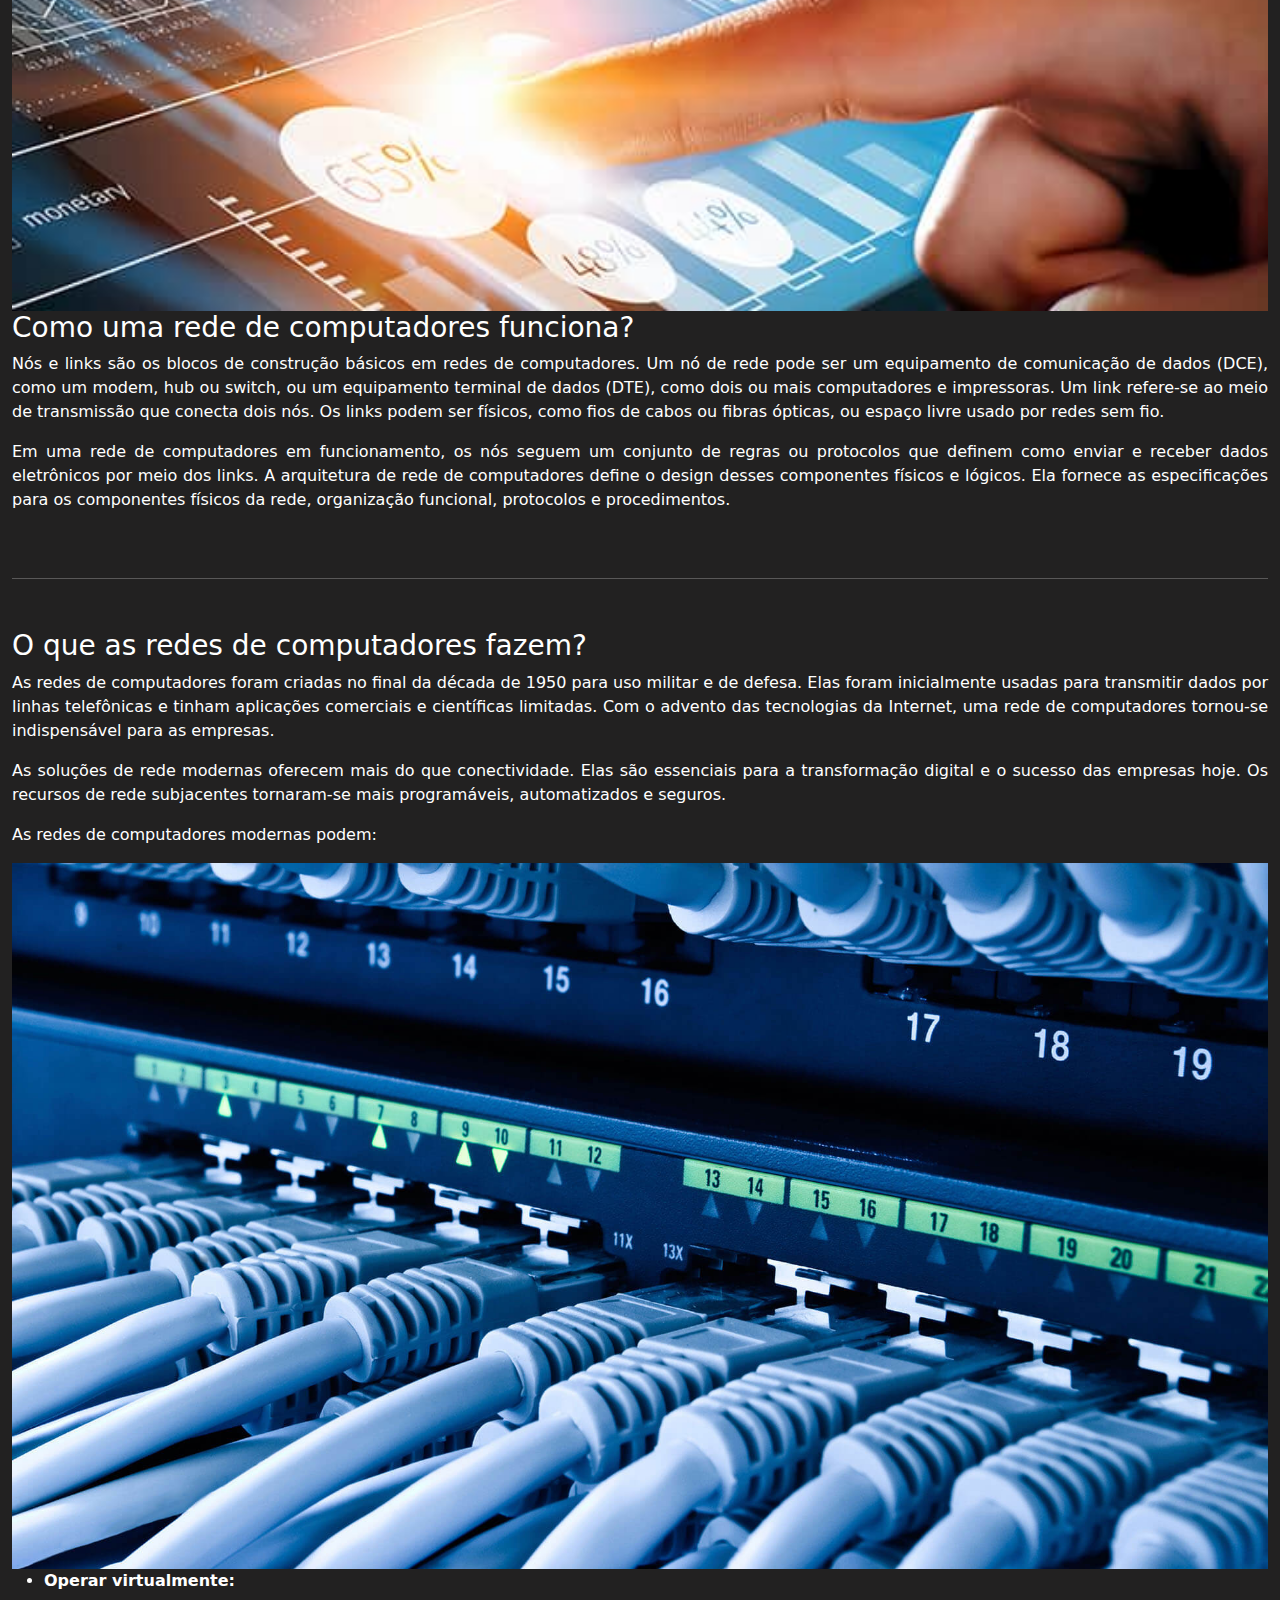
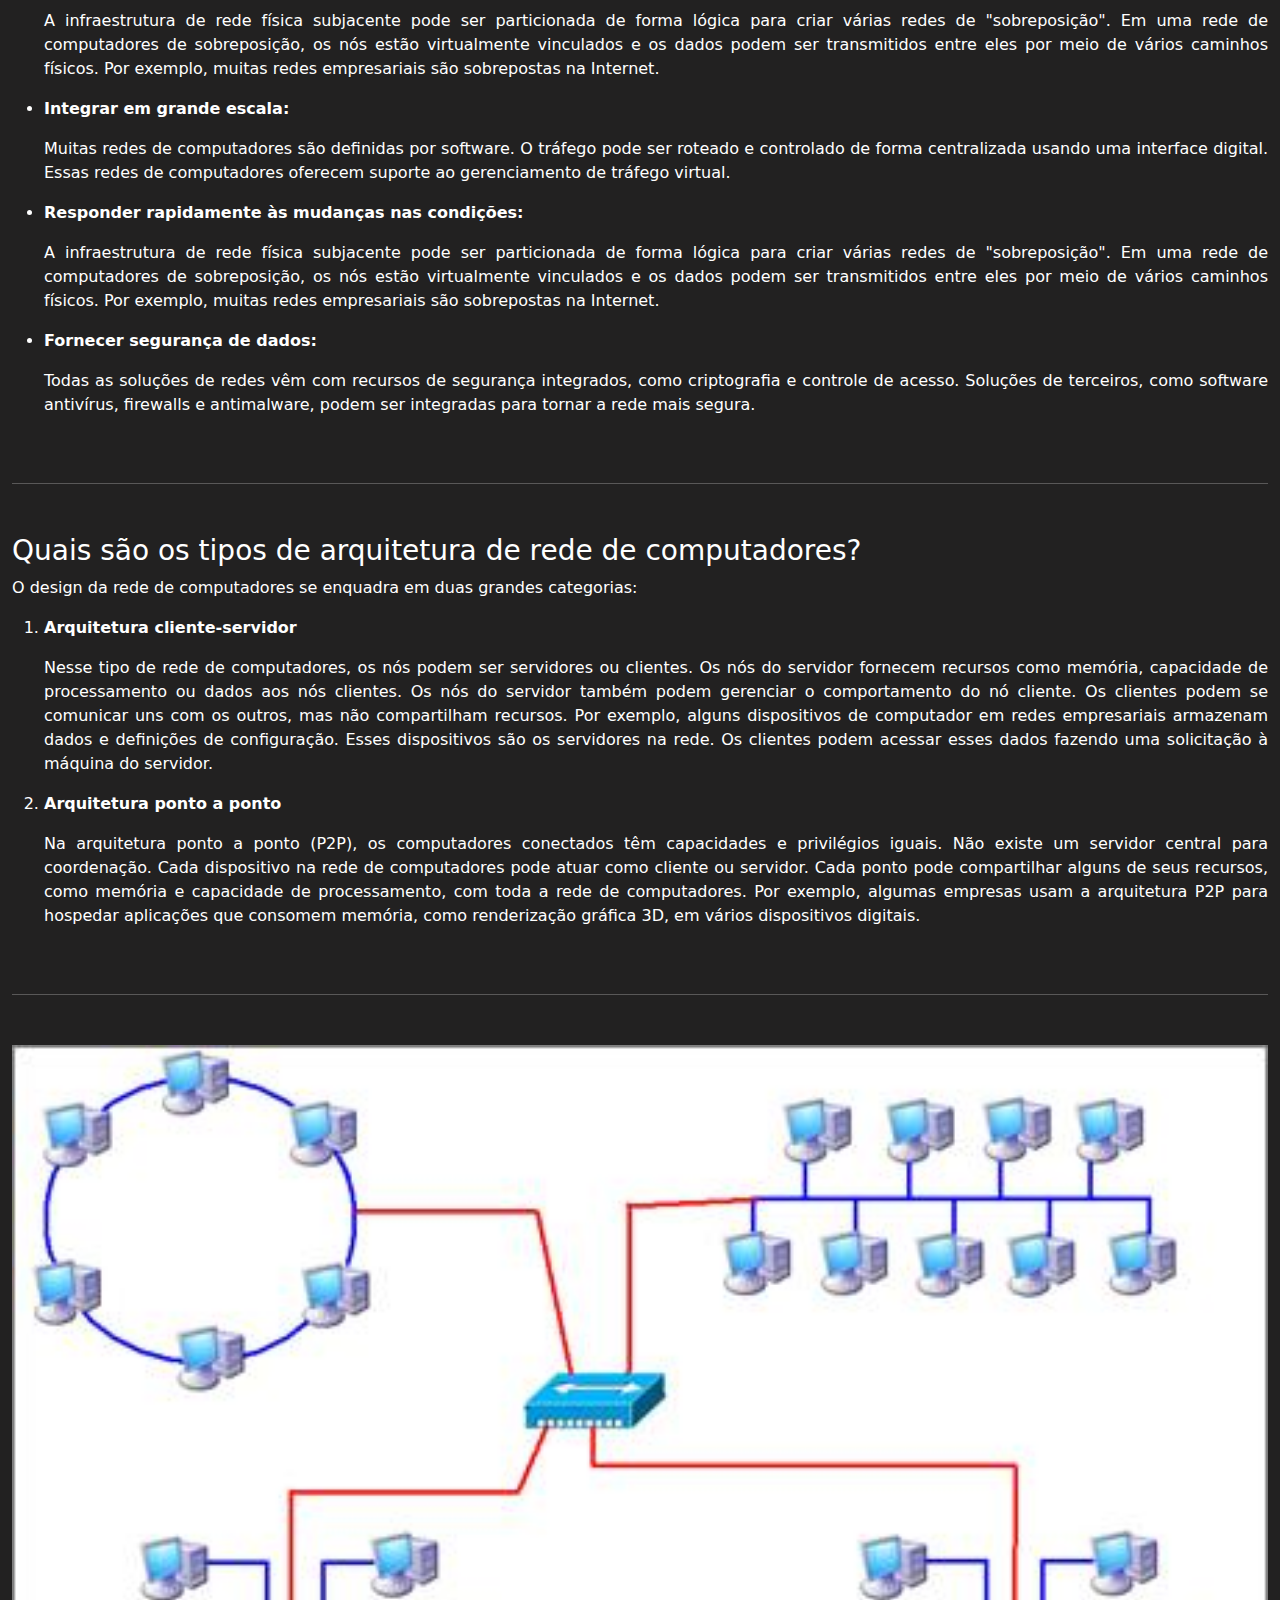
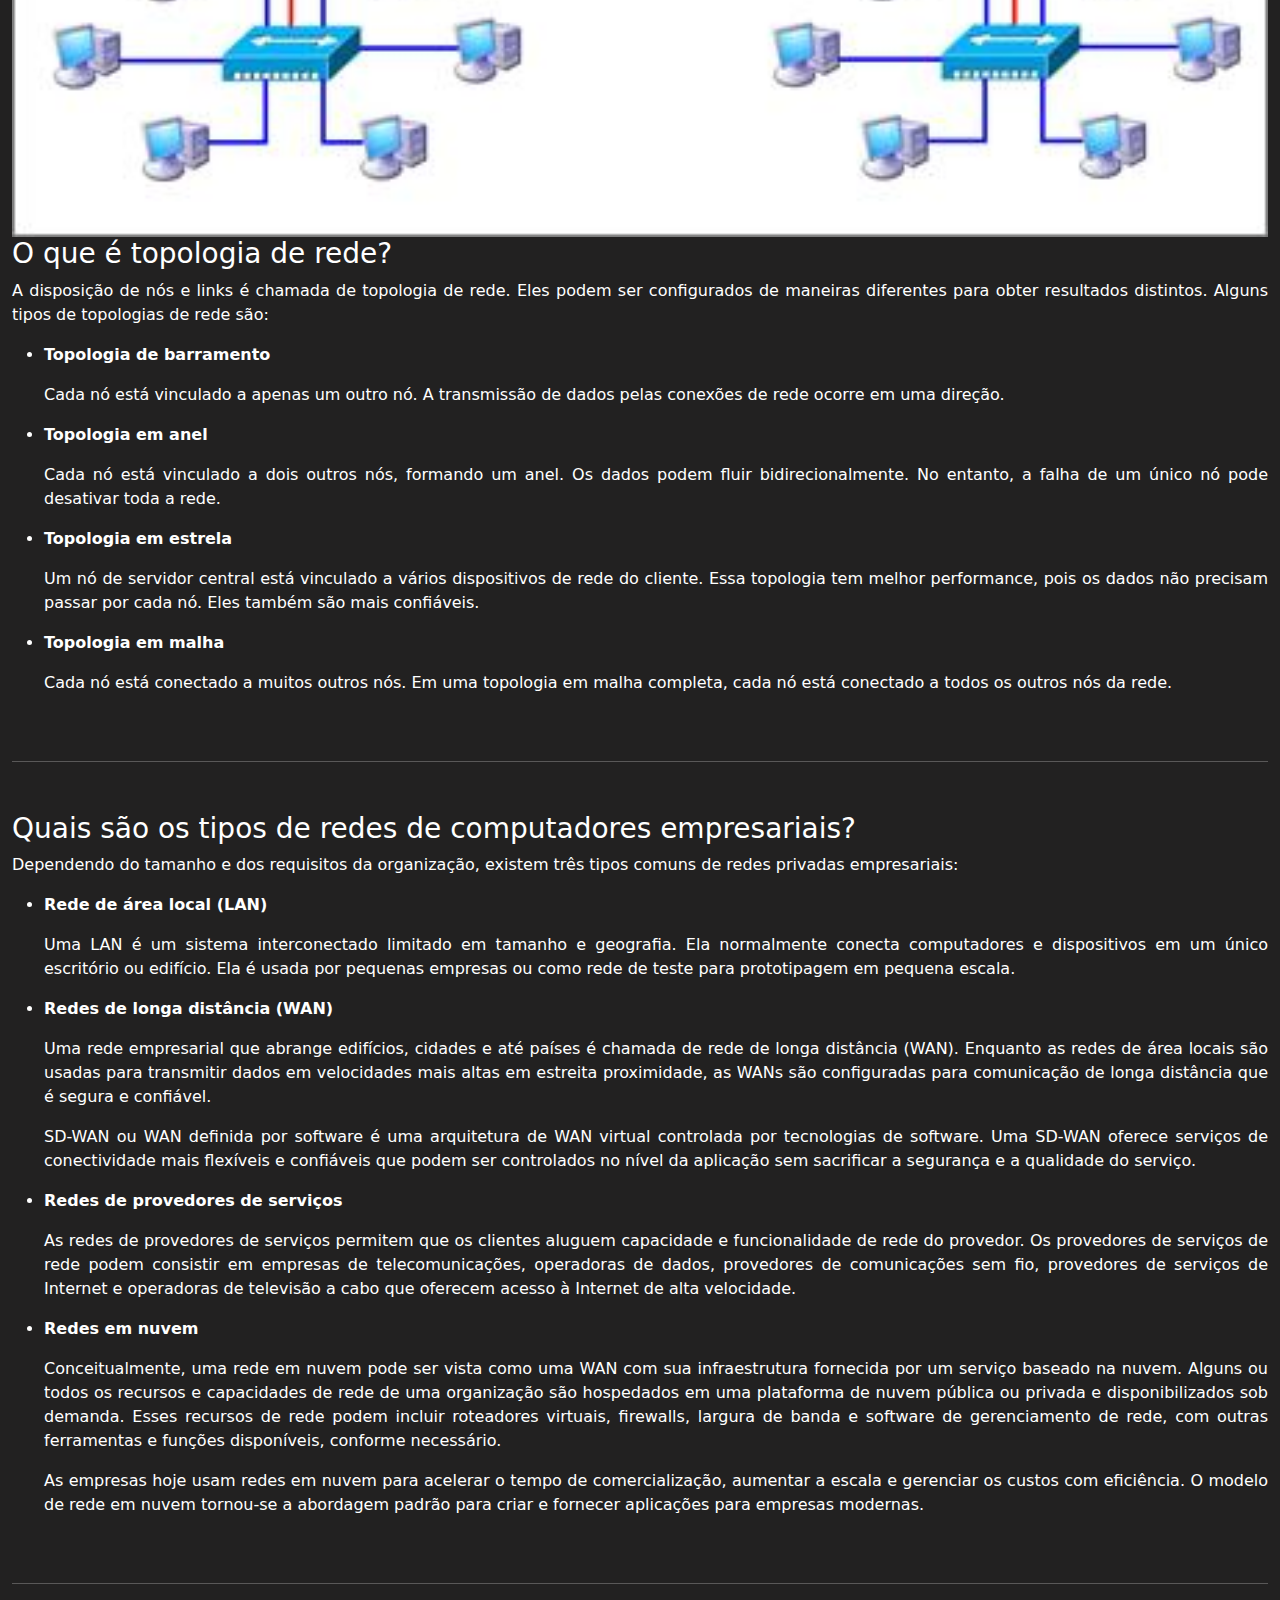
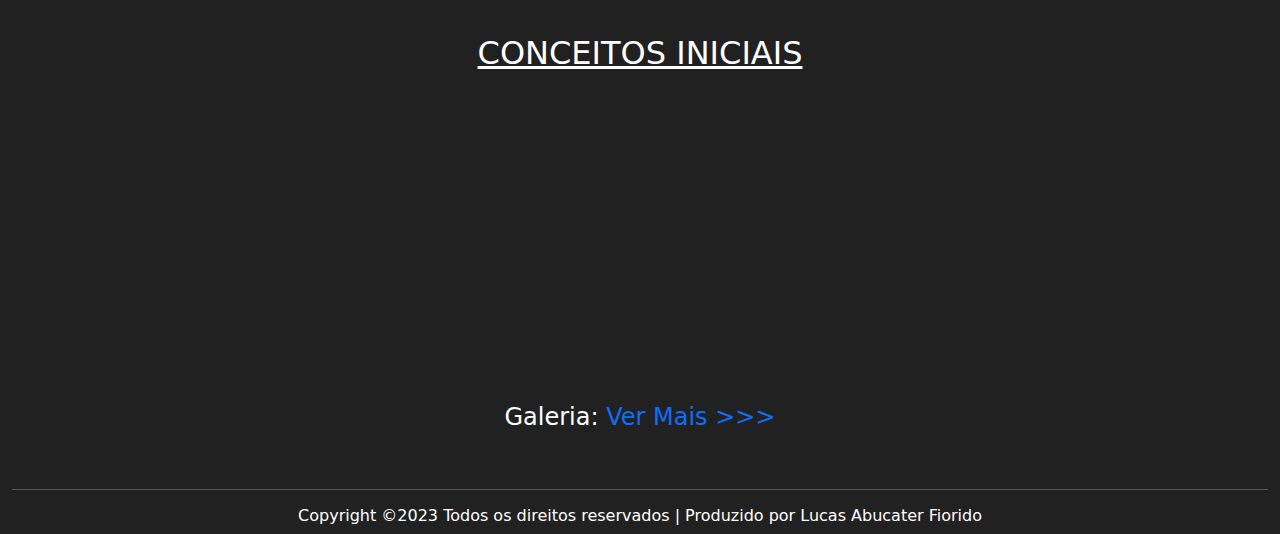
==== commit db6495eb: "deitail nav bar fixed" ====
--- a/index.html
+++ b/index.html
@@ -10,20 +10,20 @@
 </head>
 <body>
     <div class="pos-icone-contato fundo-icone-contato">
-        <a href="http://localhost/projetos/gitHub/ads-atvd/pages/contato.html" >
+        <a href="https://lucasabucaterfiorido.github.io/Pagina-de-Redes-ADS/pages/contato.html">
             <img class="icone-contato" src="img/contato.png" alt="">
         </a>
     </div>  
 
     <div class="container-fluid">
         <div class="row">
-            <div class="col-sm-1"></div>
-            <div class="col-sm-10 cor-back sombra">
+            <div class="col-xs-1"></div>
+            <div class="col-xs-10 cor-back sombra">
                 <div class="container-fluid p-0">
                     <!-- Barra de Navegação -->
                     <div class="row">
-                        <div class="col-sm-12 p-0">
-                            <nav class="navbar navbar-expand-lg bg-body-tertiary" data-bs-theme="dark">
+                        <div class="col-xs-12 p-0">
+                            <nav class="navbar navbar-expand-xs bg-body-tertiary" data-bs-theme="dark">
                                 <div class="container-fluid">
                                     <div class="navbar-brand" href="#"><img class="ic-pos" src="img/redes.png" alt=""></div>
                                     <div class="collapse navbar-collapse" id="navbarNav">
@@ -59,23 +59,23 @@
 
                     <!-- mid -->
                     <div class="row margem-up margem-bottom">
-                        <div class="col-sm-9">
+                        <div class="col-xs-9">
                             <a name="oqE"></a>
                             <h3>O que são redes de computadores?</h3>
                             <p>Redes de computadores referem-se a dispositivos de computação interconectados que podem trocar dados e compartilhar recursos entre si. Esses dispositivos em rede usam um sistema de regras, chamados de protocolos de comunicação, para transmitir informações por meio de tecnologias físicas ou sem fio.</p>
                             <p>Vamos responder a algumas perguntas frequentes sobre redes de computadores.</p>
                         </div>
-                        <div class="col-sm-3">
+                        <div class="col-xs-3">
                             <img class="img-pos" src="img/images.jpg" alt="">
                         </div>
                     </div>
                     <hr>
                     <div class="row margem-up margem-bottom">                        
-                        <div class="col-sm-4">
+                        <div class="col-xs-4">
                             <img class="img-pos" src="img/virus-img-12.jpg" alt="">
                         </div>
                         
-                        <div class="col-sm-8 ">
+                        <div class="col-xs-8 ">
                             <a name="comoFunc"></a>
                             <h3>Como uma rede de computadores funciona?</h3>
                             <p>
@@ -88,17 +88,17 @@
                     </div>
                     <hr>
                     <div class="row margem-up margem-bottom">
-                        <div class="col-sm-8">
+                        <div class="col-xs-8">
                             <a name="oqFaz"></a>
                             <h3>O que as redes de computadores fazem?</h3>
                             <p>As redes de computadores foram criadas no final da década de 1950 para uso militar e de defesa. Elas foram inicialmente usadas para transmitir dados por linhas telefônicas e tinham aplicações comerciais e científicas limitadas. Com o advento das tecnologias da Internet, uma rede de computadores tornou-se indispensável para as empresas.</p>
                             <p>As soluções de rede modernas oferecem mais do que conectividade. Elas são essenciais para a transformação digital e o sucesso das empresas hoje. Os recursos de rede subjacentes tornaram-se mais programáveis, automatizados e seguros.</p>
                             <p>As redes de computadores modernas podem:</p>
                         </div>
-                        <div class="col-sm-4">
+                        <div class="col-xs-4">
                             <img class="img-pos" src="img/suporte-em-rede-TI.jpg" alt="">
                         </div>
-                        <div class="col-sm-12">
+                        <div class="col-xs-12">
                             <ul>
                                 <li>
                                     <p>
@@ -134,7 +134,7 @@
                     </div>
                     <hr>
                     <div class="row margem-up margem-bottom">
-                        <div class="col-sm-12">
+                        <div class="col-xs-12">
                             <a name="arquitetura"></a>
                             <h3>Quais são os tipos de arquitetura de rede de computadores?</h3>
                             <p>O design da rede de computadores se enquadra em duas grandes categorias:</p>
@@ -158,10 +158,10 @@
                     </div>
                     <hr>
                     <div class="row margem-up margem-bottom">
-                        <div class="col-sm-4">
+                        <div class="col-xs-4">
                             <img class="img-pos" src="img/tutorialrcompam_figura7.jpg" alt="">
                         </div>
-                        <div class="col-sm-8">
+                        <div class="col-xs-8">
                             <a name="topo"></a>
                             <h3>O que é topologia de rede?</h3>
                             <p>A disposição de nós e links é chamada de topologia de rede. Eles podem ser configurados de maneiras diferentes para obter resultados distintos. Alguns tipos de topologias de rede são:</p>
@@ -199,7 +199,7 @@
                     </div>
                     <hr>
                     <div class="row margem-up margem-bottom">
-                        <div class="col-sm-12">
+                        <div class="col-xs-12">
                             <a name="empres"></a>
                             <h3>Quais são os tipos de redes de computadores empresariais?</h3>
                             <p>Dependendo do tamanho e dos requisitos da organização, existem três tipos comuns de redes privadas empresariais:</p>
@@ -241,8 +241,8 @@
                     <hr>
                     <!-- Video -->  
                     <div class="row margem-bottom margem-up">
-                        <div class="col-sm-2"></div>
-                        <div class="col-sm-8">
+                        <div class="col-xs-2"></div>
+                        <div class="col-xs-8">
                             <h2 class="text-center"><u>CONCEITOS INICIAIS</u></h2>
                             <a name="video"></a>
                             <iframe
@@ -255,7 +255,7 @@
                             </iframe>
                             <h4 class="text-center"> Galeria: <a href="pages/Galeria.html">Ver Mais >>></a></h4>
                         </div>
-                        <div class="col-sm-2"></div>
+                        <div class="col-xs-2"></div>
                     </div>
                     <!-- FIM Video -->  
                     <hr>
@@ -264,7 +264,7 @@
                     <!-- FIM Rodape -->  
                 </div>
             </div>
-            <div class="col-sm-1"></div>
+            <div class="col-xs-1"></div>
         </div>
     </div>
 </body>
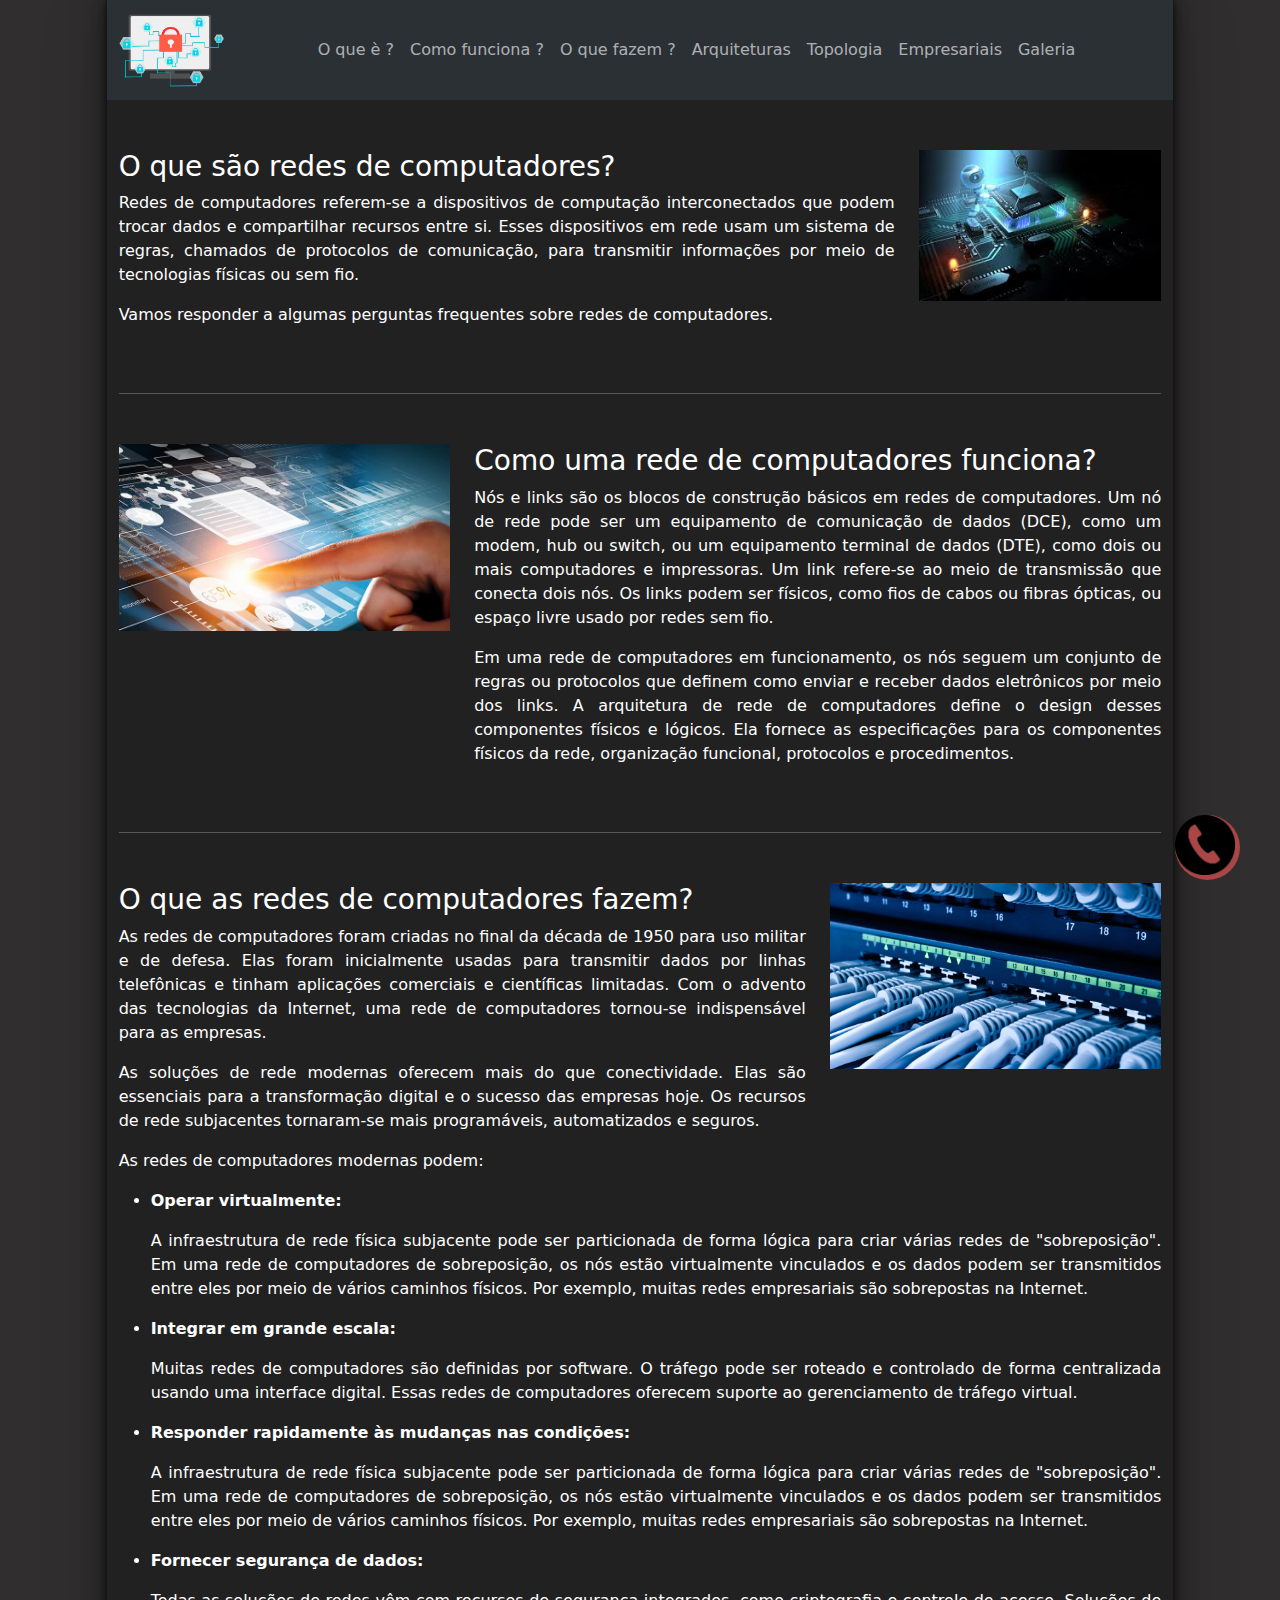
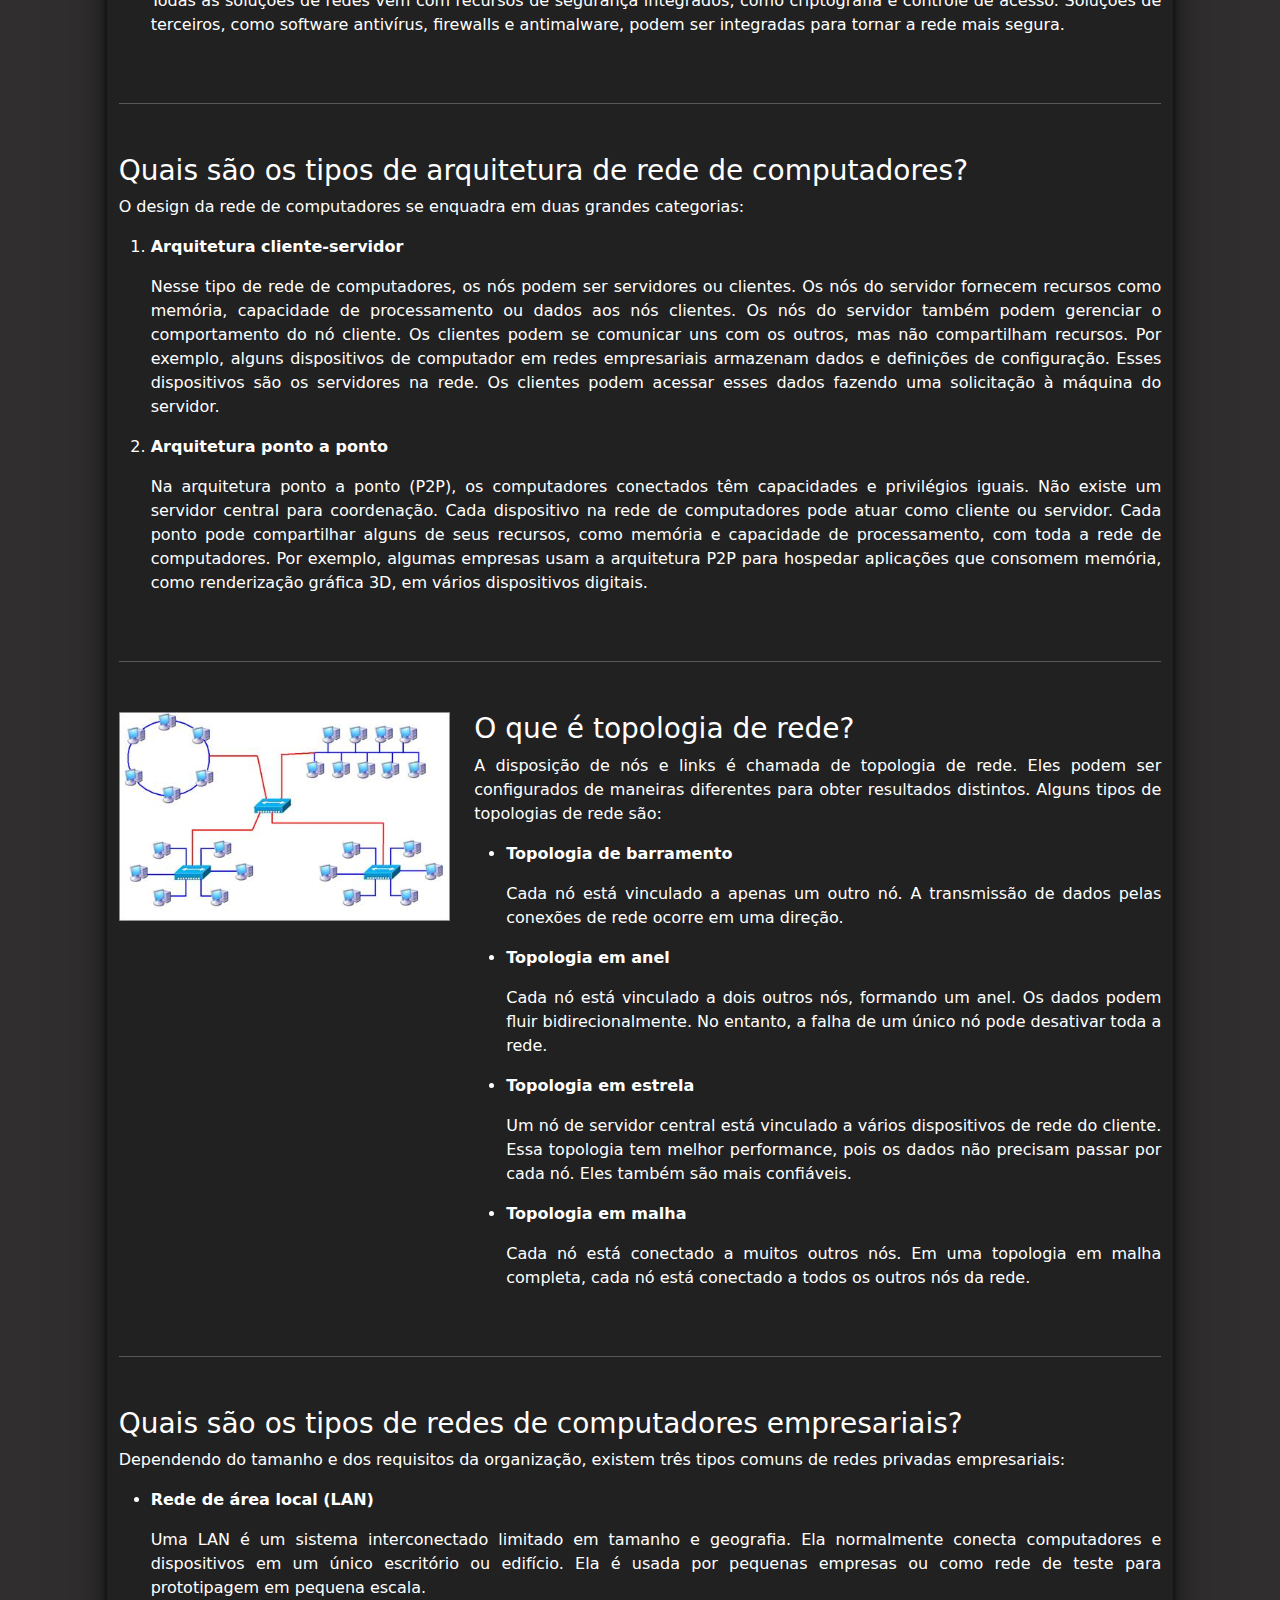
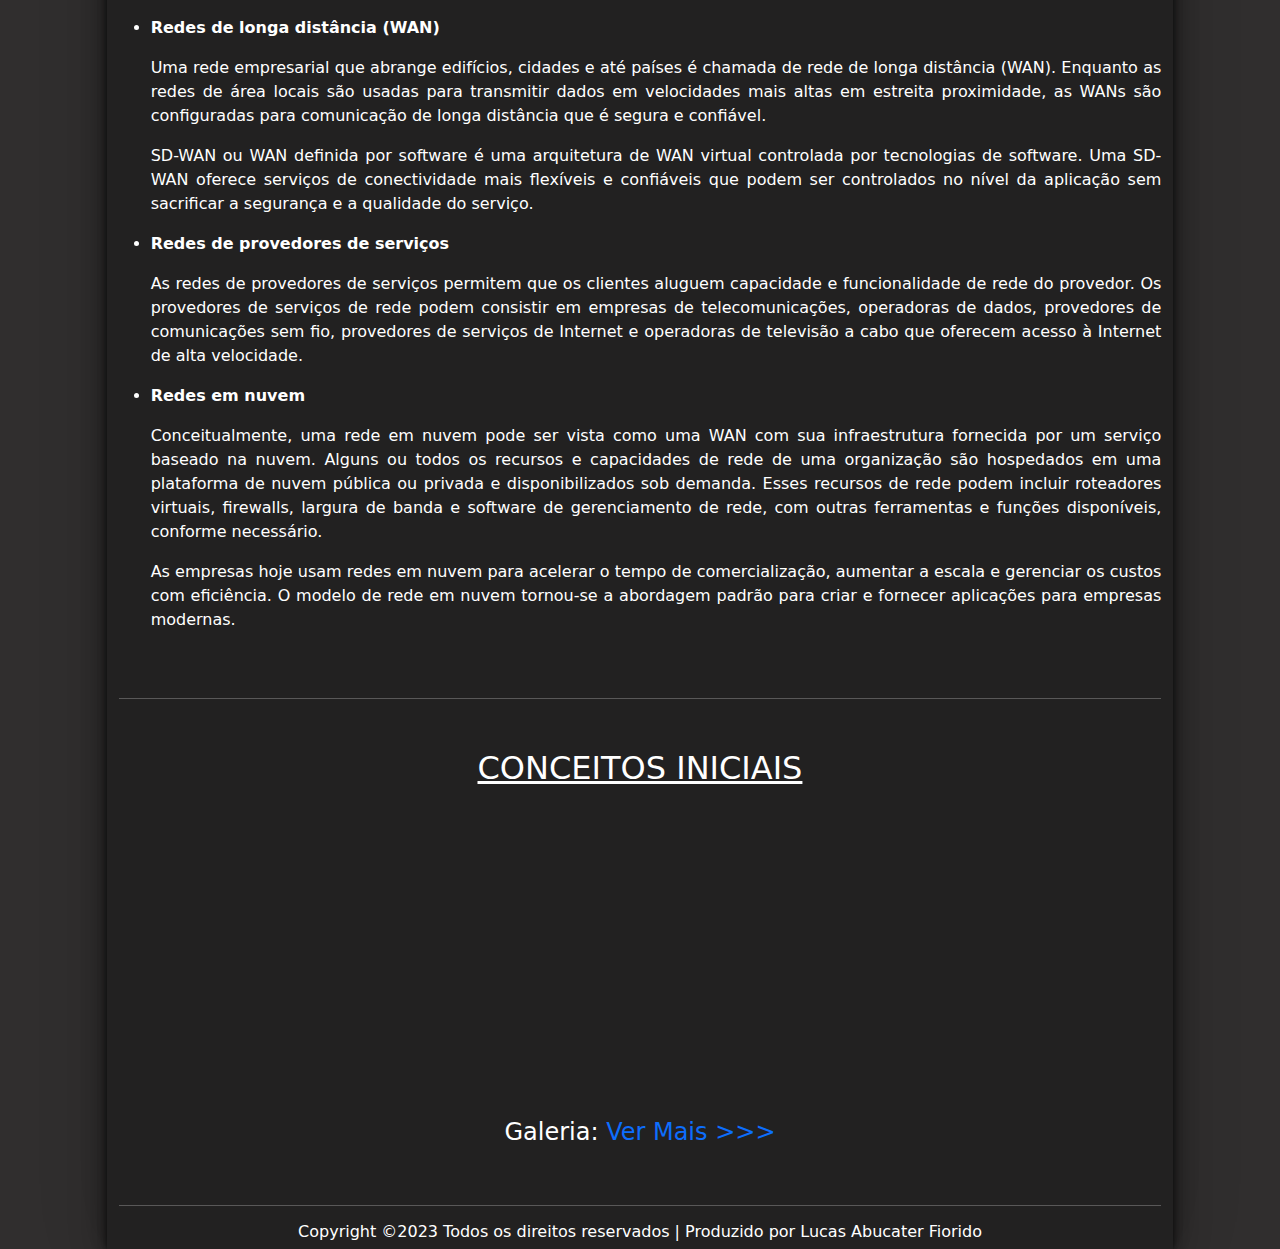
==== commit c25e1fd2: "fixing nav bar problem" ====
--- a/index.html
+++ b/index.html
@@ -17,13 +17,13 @@
 
     <div class="container-fluid">
         <div class="row">
-            <div class="col-xs-1"></div>
-            <div class="col-xs-10 cor-back sombra">
+            <div class="col-1"></div>
+            <div class="col-10 cor-back sombra">
                 <div class="container-fluid p-0">
                     <!-- Barra de Navegação -->
                     <div class="row">
-                        <div class="col-xs-12 p-0">
-                            <nav class="navbar navbar-expand-xs bg-body-tertiary" data-bs-theme="dark">
+                        <div class="col-12 p-0">
+                            <nav class="navbar navbar-expand bg-body-tertiary" data-bs-theme="dark">
                                 <div class="container-fluid">
                                     <div class="navbar-brand" href="#"><img class="ic-pos" src="img/redes.png" alt=""></div>
                                     <div class="collapse navbar-collapse" id="navbarNav">
@@ -59,23 +59,23 @@
 
                     <!-- mid -->
                     <div class="row margem-up margem-bottom">
-                        <div class="col-xs-9">
+                        <div class="col-9">
                             <a name="oqE"></a>
                             <h3>O que são redes de computadores?</h3>
                             <p>Redes de computadores referem-se a dispositivos de computação interconectados que podem trocar dados e compartilhar recursos entre si. Esses dispositivos em rede usam um sistema de regras, chamados de protocolos de comunicação, para transmitir informações por meio de tecnologias físicas ou sem fio.</p>
                             <p>Vamos responder a algumas perguntas frequentes sobre redes de computadores.</p>
                         </div>
-                        <div class="col-xs-3">
+                        <div class="col-3">
                             <img class="img-pos" src="img/images.jpg" alt="">
                         </div>
                     </div>
                     <hr>
                     <div class="row margem-up margem-bottom">                        
-                        <div class="col-xs-4">
+                        <div class="col-4">
                             <img class="img-pos" src="img/virus-img-12.jpg" alt="">
                         </div>
                         
-                        <div class="col-xs-8 ">
+                        <div class="col-8 ">
                             <a name="comoFunc"></a>
                             <h3>Como uma rede de computadores funciona?</h3>
                             <p>
@@ -88,17 +88,17 @@
                     </div>
                     <hr>
                     <div class="row margem-up margem-bottom">
-                        <div class="col-xs-8">
+                        <div class="col-8">
                             <a name="oqFaz"></a>
                             <h3>O que as redes de computadores fazem?</h3>
                             <p>As redes de computadores foram criadas no final da década de 1950 para uso militar e de defesa. Elas foram inicialmente usadas para transmitir dados por linhas telefônicas e tinham aplicações comerciais e científicas limitadas. Com o advento das tecnologias da Internet, uma rede de computadores tornou-se indispensável para as empresas.</p>
                             <p>As soluções de rede modernas oferecem mais do que conectividade. Elas são essenciais para a transformação digital e o sucesso das empresas hoje. Os recursos de rede subjacentes tornaram-se mais programáveis, automatizados e seguros.</p>
                             <p>As redes de computadores modernas podem:</p>
                         </div>
-                        <div class="col-xs-4">
+                        <div class="col-4">
                             <img class="img-pos" src="img/suporte-em-rede-TI.jpg" alt="">
                         </div>
-                        <div class="col-xs-12">
+                        <div class="col-12">
                             <ul>
                                 <li>
                                     <p>
@@ -134,7 +134,7 @@
                     </div>
                     <hr>
                     <div class="row margem-up margem-bottom">
-                        <div class="col-xs-12">
+                        <div class="col-12">
                             <a name="arquitetura"></a>
                             <h3>Quais são os tipos de arquitetura de rede de computadores?</h3>
                             <p>O design da rede de computadores se enquadra em duas grandes categorias:</p>
@@ -158,10 +158,10 @@
                     </div>
                     <hr>
                     <div class="row margem-up margem-bottom">
-                        <div class="col-xs-4">
+                        <div class="col-4">
                             <img class="img-pos" src="img/tutorialrcompam_figura7.jpg" alt="">
                         </div>
-                        <div class="col-xs-8">
+                        <div class="col-8">
                             <a name="topo"></a>
                             <h3>O que é topologia de rede?</h3>
                             <p>A disposição de nós e links é chamada de topologia de rede. Eles podem ser configurados de maneiras diferentes para obter resultados distintos. Alguns tipos de topologias de rede são:</p>
@@ -199,7 +199,7 @@
                     </div>
                     <hr>
                     <div class="row margem-up margem-bottom">
-                        <div class="col-xs-12">
+                        <div class="col-12">
                             <a name="empres"></a>
                             <h3>Quais são os tipos de redes de computadores empresariais?</h3>
                             <p>Dependendo do tamanho e dos requisitos da organização, existem três tipos comuns de redes privadas empresariais:</p>
@@ -241,8 +241,8 @@
                     <hr>
                     <!-- Video -->  
                     <div class="row margem-bottom margem-up">
-                        <div class="col-xs-2"></div>
-                        <div class="col-xs-8">
+                        <div class="col-2"></div>
+                        <div class="col-8">
                             <h2 class="text-center"><u>CONCEITOS INICIAIS</u></h2>
                             <a name="video"></a>
                             <iframe
@@ -255,7 +255,7 @@
                             </iframe>
                             <h4 class="text-center"> Galeria: <a href="pages/Galeria.html">Ver Mais >>></a></h4>
                         </div>
-                        <div class="col-xs-2"></div>
+                        <div class="col-2"></div>
                     </div>
                     <!-- FIM Video -->  
                     <hr>
@@ -264,7 +264,7 @@
                     <!-- FIM Rodape -->  
                 </div>
             </div>
-            <div class="col-xs-1"></div>
+            <div class="col-1"></div>
         </div>
     </div>
 </body>
